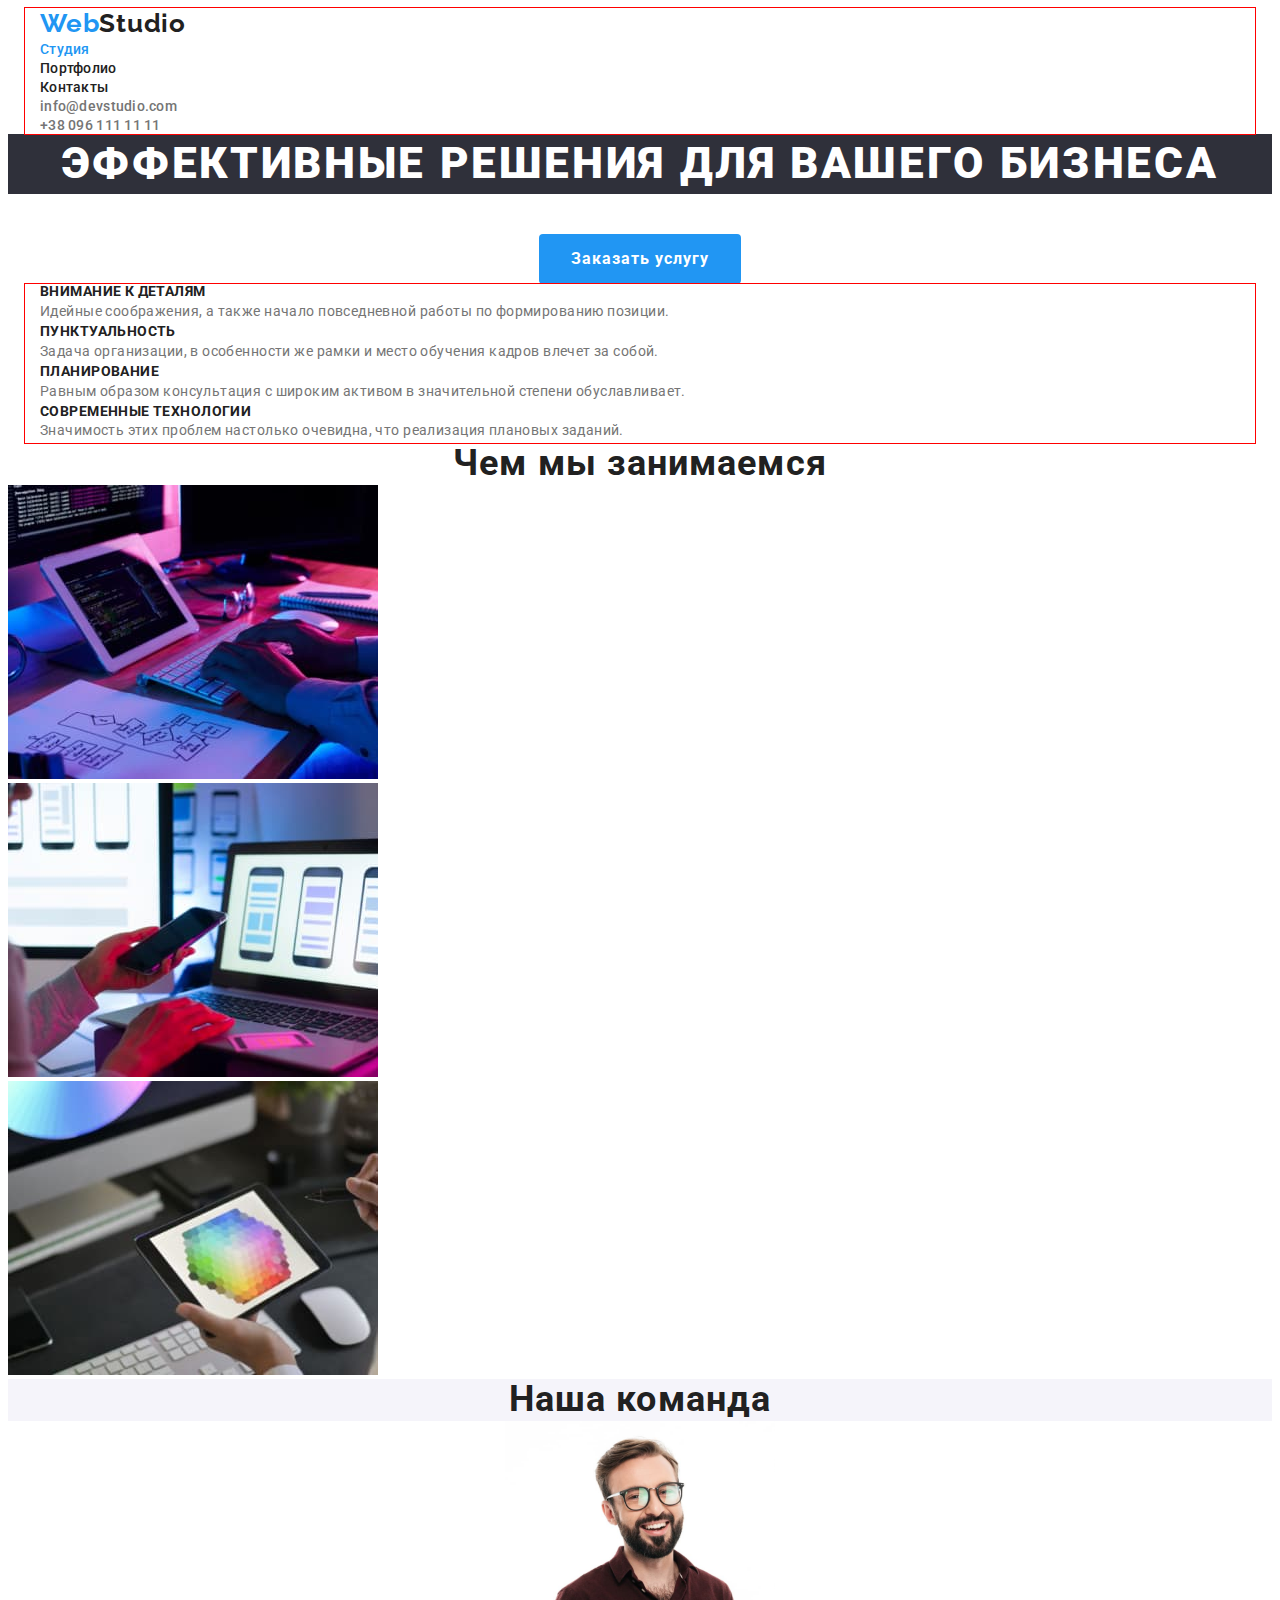
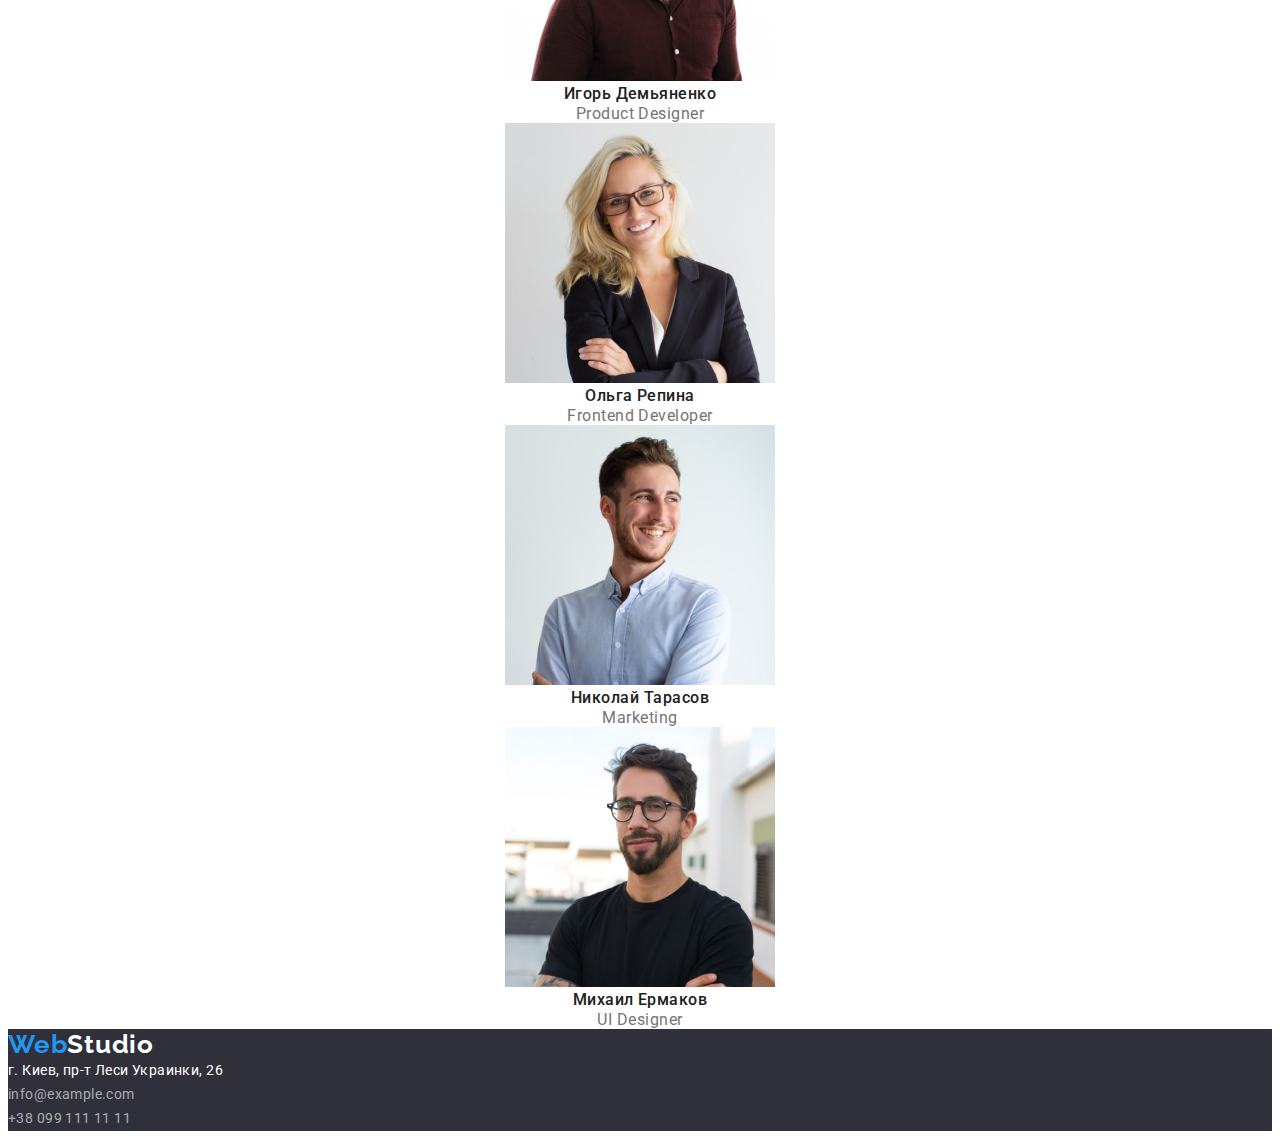
==== index.html @ 80aa101b "добавляет контейнер в секцию" ====
<!DOCTYPE html>
<html lang="ru">
<head>
    <meta charset="UTF-8">
    <meta http-equiv="X-UA-Compatible" content="IE=edge">
    <meta name="viewport" content="width=device-width, initial-scale=1.0">
    <title>Document</title>
    <link rel="preconnect" href="https://fonts.googleapis.com">
    <link rel="preconnect" href="https://fonts.gstatic.com" crossorigin>
    <link href="https://fonts.googleapis.com/css2?family=Raleway:wght@700&family=Roboto:wght@400;500;700;900&display=swap"
        rel="stylesheet">
    <link rel="stylesheet" href="https://cdnjs.cloudflare.com/ajax/libs/modern-normalize/1.1.0/modern-normalize.min.css"
        integrity="sha512-wpPYUAdjBVSE4KJnH1VR1HeZfpl1ub8YT/NKx4PuQ5NmX2tKuGu6U/JRp5y+Y8XG2tV+wKQpNHVUX03MfMFn9Q=="
        crossorigin="anonymous" referrerpolicy="no-referrer" />
    <link rel="stylesheet" href="./css/styles.css">
</head>
<body>
   <header class="header">
       <div class="container">

       <nav>
        <a href="/" class="logo"><span class="span-logo">Web</span>Studio</a>
        
        <ul class="site-nav list">
            <li><a href="./index.html" class="link current">Студия</a></li>
            <li><a href="./portfolio.html" class="link">Портфолио</a></li>
            <li><a href="" class="link">Контакты</a></li>
        </ul>
       </nav>

    
       <ul class="site-contact list">
           <li><a href="mailto:info@devstudio.com" class="link">info@devstudio.com</a></li>
           <li><a href="tel:+380961111111" class="link">+38 096 111 11 11</a></li>
       </ul>
       
       </div>
   </header>

   <main>

    <section class="hero">
        <h1 class="hero-title">Эффективные решения для вашего бизнеса</h1>
        <button type="button" class="hero-btn">Заказать услугу</button>
    </section>


   <section class="section">

    <div class="container">

       <h2 class="visually-hidden">Особенности</h2>
        <ul class="feature-list list">
           <li>
               <h3 class="title">Внимание к деталям</h3>
               <p class="text">Идейные соображения, а также начало повседневной работы по формированию позиции.</p>
           </li>
           <li>
               <h3 class="title">Пунктуальность</h3>
               <p class="text">Задача организации, в особенности же рамки и место обучения кадров влечет за собой.</p>
           </li>
           <li>
               <h3 class="title">Планирование</h3>
               <p class="text">Равным образом консультация с широким активом в значительной степени обуславливает.</p>
           </li>
           <li>
               <h3 class="title">Современные технологии</h3>
               <p class="text">Значимость этих проблем настолько очевидна, что реализация плановых заданий.</p>
           </li>
        </ul>

    </div>

   </section>


   <section class="section">
       <h2 class="section-title">Чем мы занимаемся</h2>
       <ul class="about list">
           <li>
               <img src="./images/box1.jpg" alt="разработка сайта" width="370" height="294">
           </li>
           <li>
               <img src="./images/box2.jpg" alt="разработка мобильного приложения" width="370" height="294">
           </li>
           <li>
               <img src="./images/box3.jpg" alt="цветовая палитра на планшете" width="370" height="294">
           </li>
       </ul>
   </section>
   <section class="section team">
       <h2 class="section-title">Наша команда</h2>
       <ul class="team-list list">
           <li class="team-item">
               <img src="./images/card-1.jpg" alt="Игорь Демьяненко" width="270" height="260">
               <h3 class="title">Игорь Демьяненко</h3>
               <p class="text">Product Designer</p>
           </li>

           <li class="team-item">
               <img src="./images/card-2.jpg" alt="Ольга Репина" width="270" height="260">
               <h3 class="title">Ольга Репина</h3>
               <p class="text">Frontend Developer</p>
           </li>

           <li class="team-item">
                <img src="./images/card-3.jpg" alt="Николай Тарасов" width="270" height="260">
                <h3 class="title">Николай Тарасов</h3>
                <p class="text">Marketing</p>
           </li>

           <li class="team-item"> 
               <img src="./images/card-4.jpg" alt="Михаил Ермаков" width="270" height="260">
               <h3 class="title">Михаил Ермаков</h3>
               <p class="text">UI Designer</p>
           </li>

       </ul>
   </section>

   </main>

   <footer class="footer">
    <a href="/" class="logo"><span class="span-logo">Web</span>Studio</a>
   
    <address>
        <ul class="footer-list list">
            <li><a href="https://www.google.com/maps/place/Lesi+Ukrainky+Blvd,+26,+Kyiv,+Ukraine,+02000/@50.4265807,30.5361971" class="link-address">г. Киев, пр-т Леси Украинки, 26</a></li>
            <li><a href="mailto:info@example.com" class="link">info@example.com</a></li>
            <li><a href="tel:+380991111111" class="link">+38 099 111 11 11</a></li>
        </ul>
       
    </address>

   </footer>

</body>
</html>
---- css/styles.css ----
:root {
    --main-text-color: #757575;
    --title-text-color: #212121;
    --accent-color: #2196F3;
    --secondary-background-color: #2F303A;
    --primary-white-color: #FFFFFF;
    --general-background-color: #F5F4FA;
    --secondary-btn-color: #212121;
    
}

p,h1,h2,h3,h4,h5,h6 {
    margin: 0;
}
ul {
    margin: 0;
    padding-left: 0;
}

body {
    color: var(--main-text-color);
    font-family: 'Roboto', sans-serif;
}

.list{
    list-style: none;
    padding: 0;
    margin: 0;
}
.link {
    text-decoration: none;
}



.visually-hidden {
    position: absolute;
    white-space: nowrap;
    width: 1px;
    height: 1px;
    overflow: hidden;
    border: 0;
    padding: 0;
    clip: rect(0 0 0 0);
    clip-path: inset(50%);
    margin: -1px;
}



/* ---------------------header--------------------- */

.container {
    width: 1200px;
    padding-left: 15px;
    padding-right: 15px;
    margin: 0 auto;
    outline: 1px solid red;

}



.header {
    background-color: var(--primary-white-color);
}

 .logo {
        color: var(--title-text-color);
        font-family: 'Raleway', sans-serif;
        font-weight: 700;
        font-size: 26px;
        line-height: 1.19;
        letter-spacing: 0.03em;
        text-decoration: none;
 }
 .span-logo {
    color: var(--accent-color); 
 }
 /* -------------------nav-------------------- */

 .site-nav .link {
     color: var(--title-text-color);
     font-family: 'Roboto', sans-serif;
     font-weight: 500;
     font-size: 14px;
     line-height: 1.14;
     letter-spacing: 0.02em;
 }
 .site-nav .link.current {
     color: var(--accent-color);
 }

 .site-contact .link {
    font-family: 'Roboto',sans-serif;
    font-style: normal;
    font-weight: 500;
    font-size: 14px;
    line-height: 16px;
    letter-spacing: 0.02em;
 }

.site-nav .link:hover,
.site-nav .link:focus
 {
    color: var(--accent-color);
}

.site-contact .link{
color: var(--main-text-color);
}

.site-contact .link:hover,
.site-contact .link:focus {
color: var(--accent-color);
}

          /*------------------hero--------------------    */
.hero {
    text-align: center;
}

.hero-title {
    margin-bottom: 40px;

    color: var(--primary-white-color);
    background-color: var(--secondary-background-color);
    font-weight: 900;
    font-size: 44px;
    line-height: 1.36;
    
    letter-spacing: 0.06em;
    text-transform: uppercase;
}
.hero-btn {
    display: inline-block;
    border-radius: 4px;
    padding: 10px 32px;
    min-width: 200px;

    color: var(--primary-white-color);
    background-color: var(--accent-color) ;

    cursor: pointer;
    font-family: inherit;
    font-weight: 700;
    font-size: 16px;
    line-height: 1.88;
    letter-spacing: 0.06em;
    border: none;
    text-align: center;
}
.hero-btn:hover,
.hero-btn:focus {
    background-color: #188CE8;
}

     /*--------------------   features----------------   */
 .feature-list .title {
    color: var(--title-text-color);
    font-size: 14px;
    line-height: 1.14;
    letter-spacing: 0.03em;
    text-transform: uppercase;
}
.feature-list .text {
    color: var(--main-text-color);
    font-size: 14px;
    line-height: 1.71;
    letter-spacing: 0.03em;
}

     /*-----------------     section -----------------    */
.section {
background-color: var(--primary-white-color);
}
.section-title {
    color: var(--title-text-color);
    font-size: 36px;
    line-height: 1.16;
    text-align: center;
    letter-spacing: 0.03em;
}
.team {
    background-color: var(--general-background-color);
}
.team-item {
    background-color: var(--primary-white-color);
    text-align: center;
}
.team-list .title {
    color: var(--title-text-color);
    font-weight: 500;
    font-size: 16px;
    line-height: 1.18;
    letter-spacing: 0.03em;
}
.team-list .text {
    color: var(--main-text-color);
    font-size: 16px;
    line-height: 1.19;
    letter-spacing: 0.03em;
}
/* ----------------------footer-------------------- */
.footer {
    background-color: var(--secondary-background-color);
}

.footer .logo {
    color: var(--primary-white-color);
}
.link-address {
    color: var(--primary-white-color);
    font-family: 'Roboto';
    font-style: normal;
    font-weight: 400;
    font-size: 14px;
    line-height: 1.71;
    letter-spacing: 0.03em;
    text-decoration: none;
}
.footer-list .link {
    color: rgba(255, 255, 255, 0.6);
    font-family: 'Roboto';
    font-style: normal;
    font-weight: 400;
    font-size: 14px;
    line-height: 1.71;
    letter-spacing: 0.03em;
    text-decoration: none;
}
.link-address:hover,
.link-address:focus {
    color: var(--accent-color);
}
.footer-list .link:hover,
.footer-list .link:focus {
    color: var(--accent-color);
}

/* ---------------------works------------------- */

.filter-btn {
color: var(--secondary-btn-color);
background-color: var(--general-background-color);
cursor: pointer;
font-family: inherit;
font-style: normal;
font-weight: 500;
font-size: 16px;
line-height: 1.62;
letter-spacing: 0.03em;
border: none;
}

.filter-btn:hover,
.filter-btn:focus {
    color: var(--primary-white-color);
    background-color: var(--accent-color);
}


.works-list .title {
    color: var(--title-text-color);
    font-size: 18px;
    line-height: 2;
    letter-spacing: 0.06em
}
.works-list .text {
    color: var(--main-text-color);
    font-size: 16px;
    line-height: 1.88;
    letter-spacing: 0.03em
}
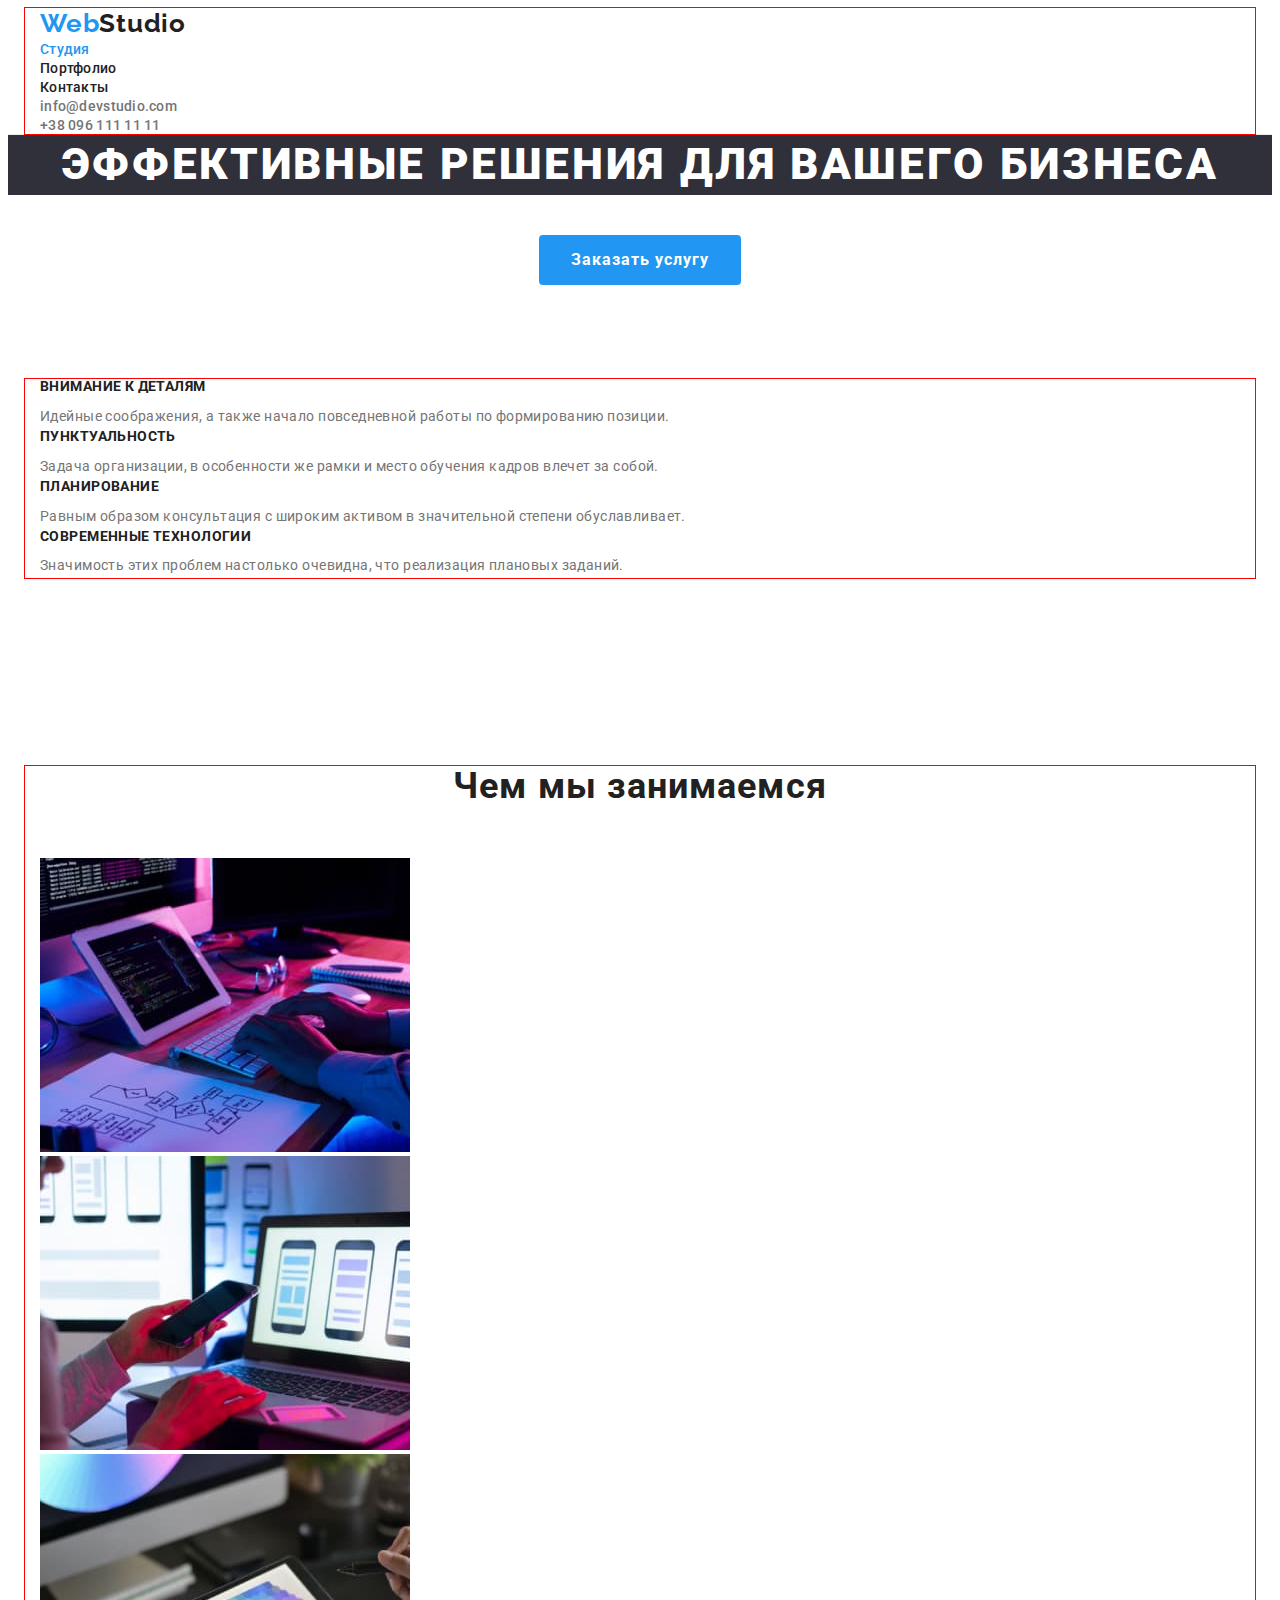
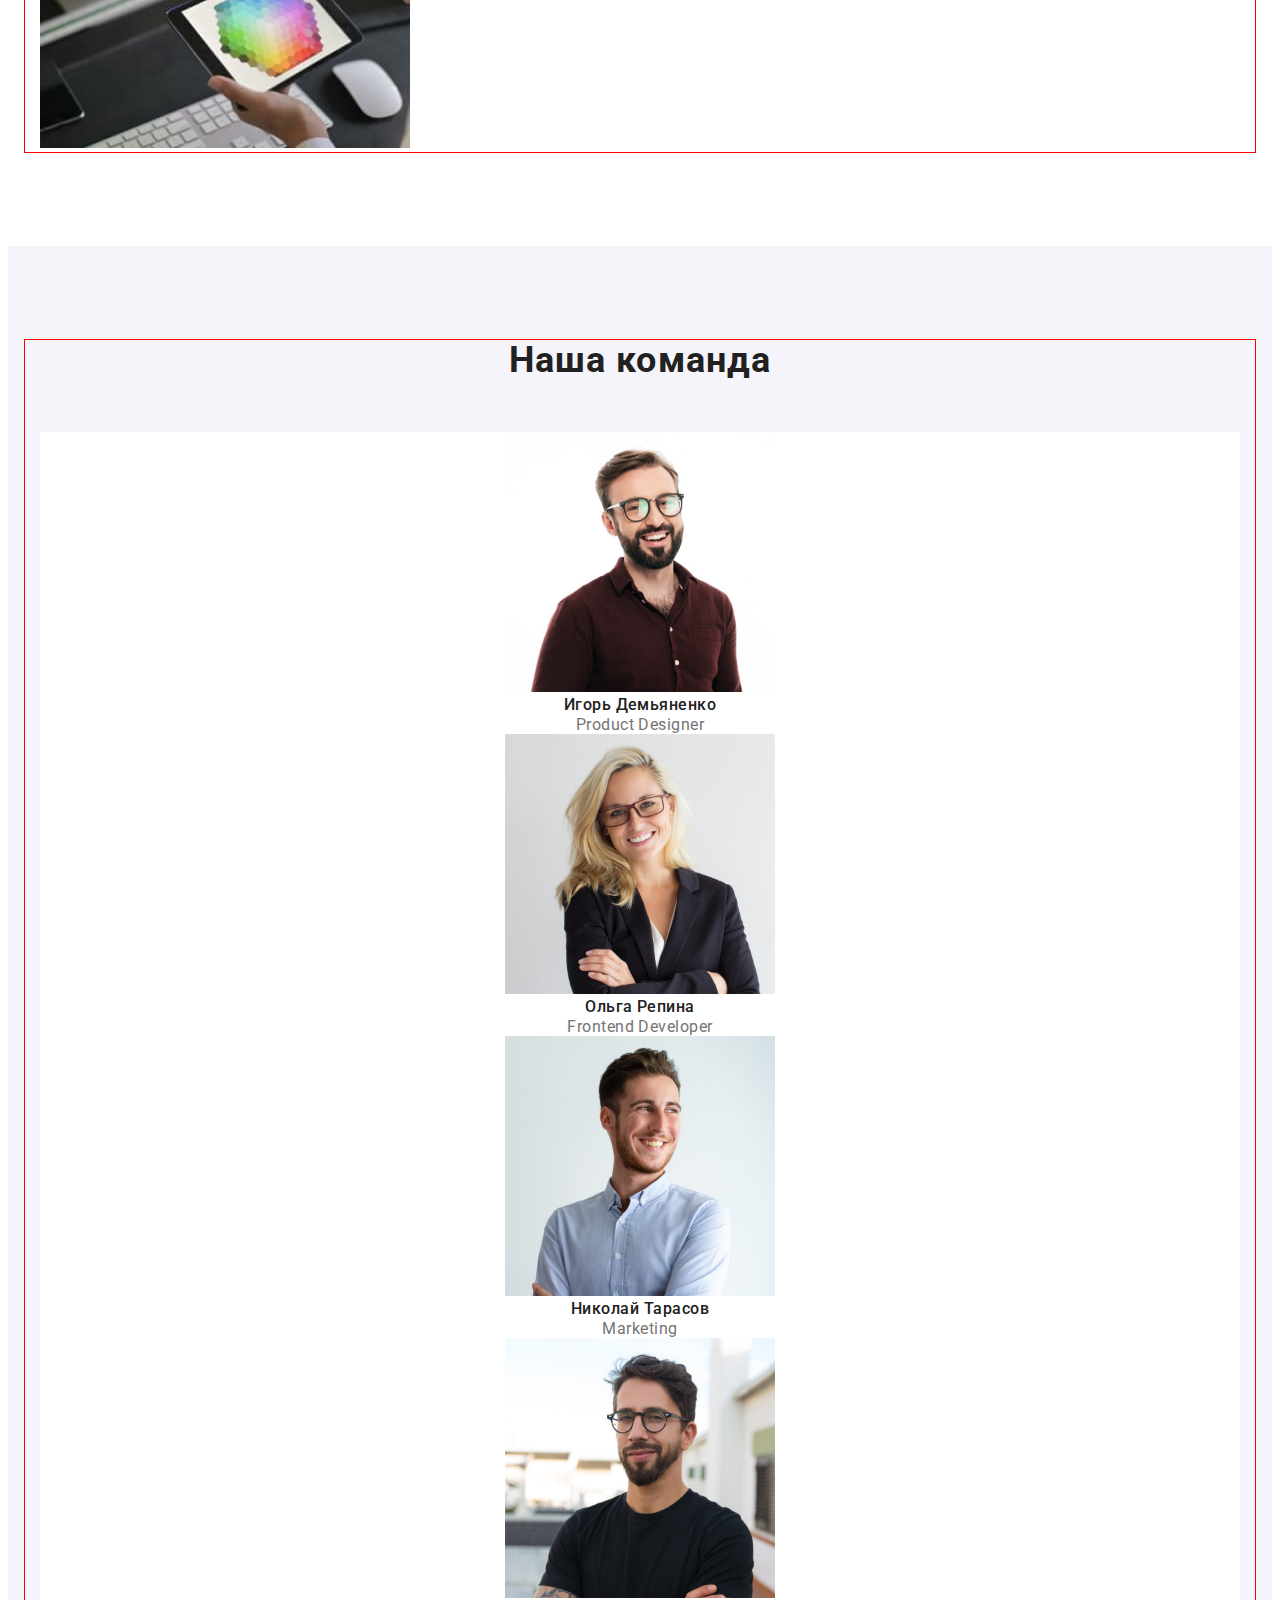
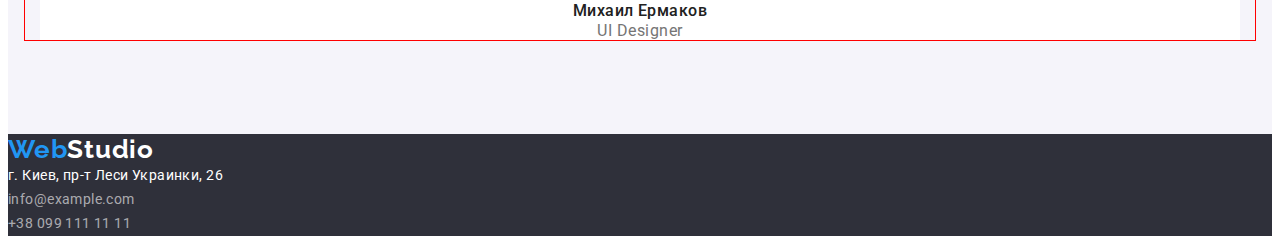
==== commit 02080578: "добавляет геометрию" ====
--- a/index.html
+++ b/index.html
@@ -40,8 +40,10 @@
    <main>
 
     <section class="hero">
+        
         <h1 class="hero-title">Эффективные решения для вашего бизнеса</h1>
         <button type="button" class="hero-btn">Заказать услугу</button>
+        
     </section>
 
 
@@ -75,6 +77,8 @@
 
 
    <section class="section">
+
+    <div class="container">
        <h2 class="section-title">Чем мы занимаемся</h2>
        <ul class="about list">
            <li>
@@ -87,10 +91,15 @@
                <img src="./images/box3.jpg" alt="цветовая палитра на планшете" width="370" height="294">
            </li>
        </ul>
+    </div>
+
    </section>
    <section class="section team">
+
+    <div class="container">
+
        <h2 class="section-title">Наша команда</h2>
-       <ul class="team-list list">
+        <ul class="team-list list">
            <li class="team-item">
                <img src="./images/card-1.jpg" alt="Игорь Демьяненко" width="270" height="260">
                <h3 class="title">Игорь Демьяненко</h3>
@@ -115,7 +124,9 @@
                <p class="text">UI Designer</p>
            </li>
 
-       </ul>
+         </ul>
+     </div>
+
    </section>
 
    </main>
--- a/css/styles.css
+++ b/css/styles.css
@@ -64,6 +64,9 @@
 
 .header {
     background-color: var(--primary-white-color);
+    border-bottom-width: 1px;
+    border-bottom-style: solid;
+    border-bottom-color: #ECECEC;
 }
 
  .logo {
@@ -119,13 +122,17 @@
           /*------------------hero--------------------    */
 .hero {
     text-align: center;
-}
+    
+
+}
+
 
 .hero-title {
     margin-bottom: 40px;
 
     color: var(--primary-white-color);
     background-color: var(--secondary-background-color);
+    
     font-weight: 900;
     font-size: 44px;
     line-height: 1.36;
@@ -157,7 +164,11 @@
 }
 
      /*--------------------   features----------------   */
+
+
  .feature-list .title {
+    margin-bottom: 10px;
+
     color: var(--title-text-color);
     font-size: 14px;
     line-height: 1.14;
@@ -174,8 +185,12 @@
      /*-----------------     section -----------------    */
 .section {
 background-color: var(--primary-white-color);
+padding-top: 94px;
+padding-bottom: 94px;
 }
 .section-title {
+    margin-bottom: 50px;
+
     color: var(--title-text-color);
     font-size: 36px;
     line-height: 1.16;
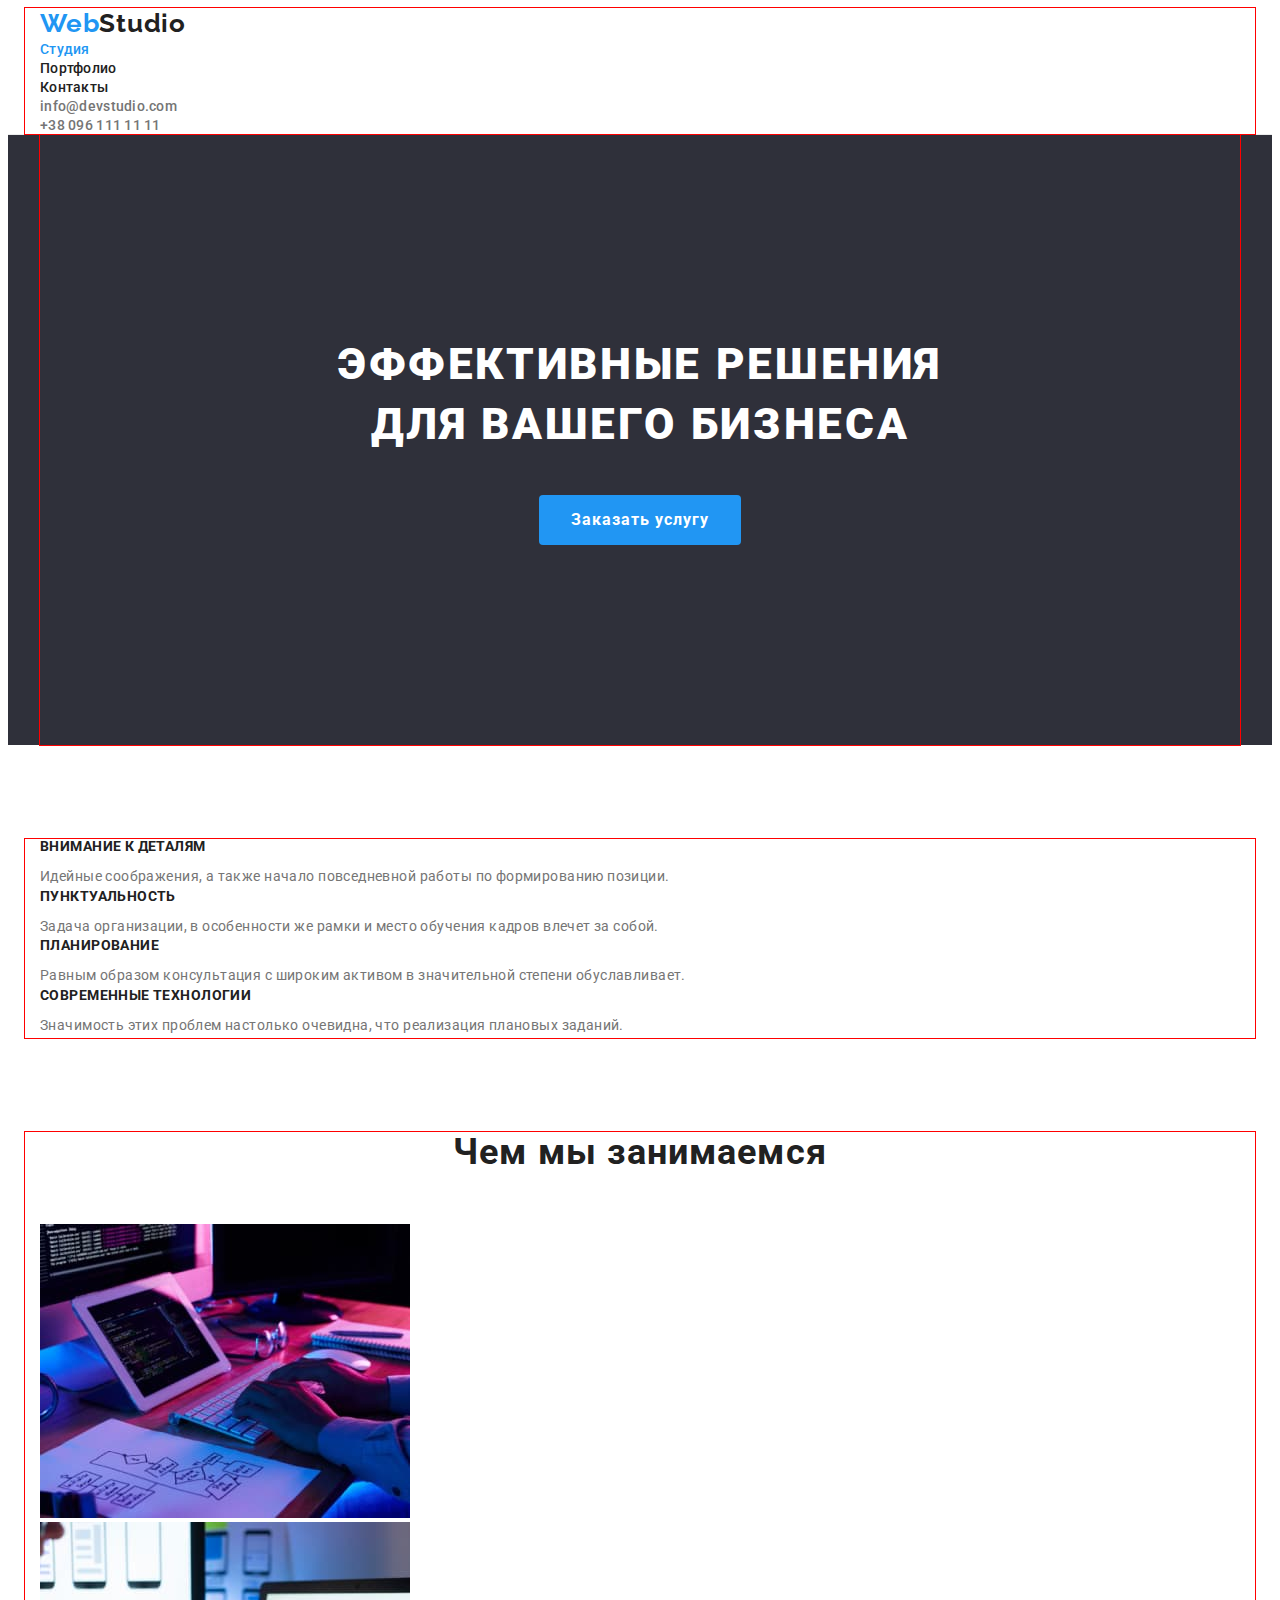
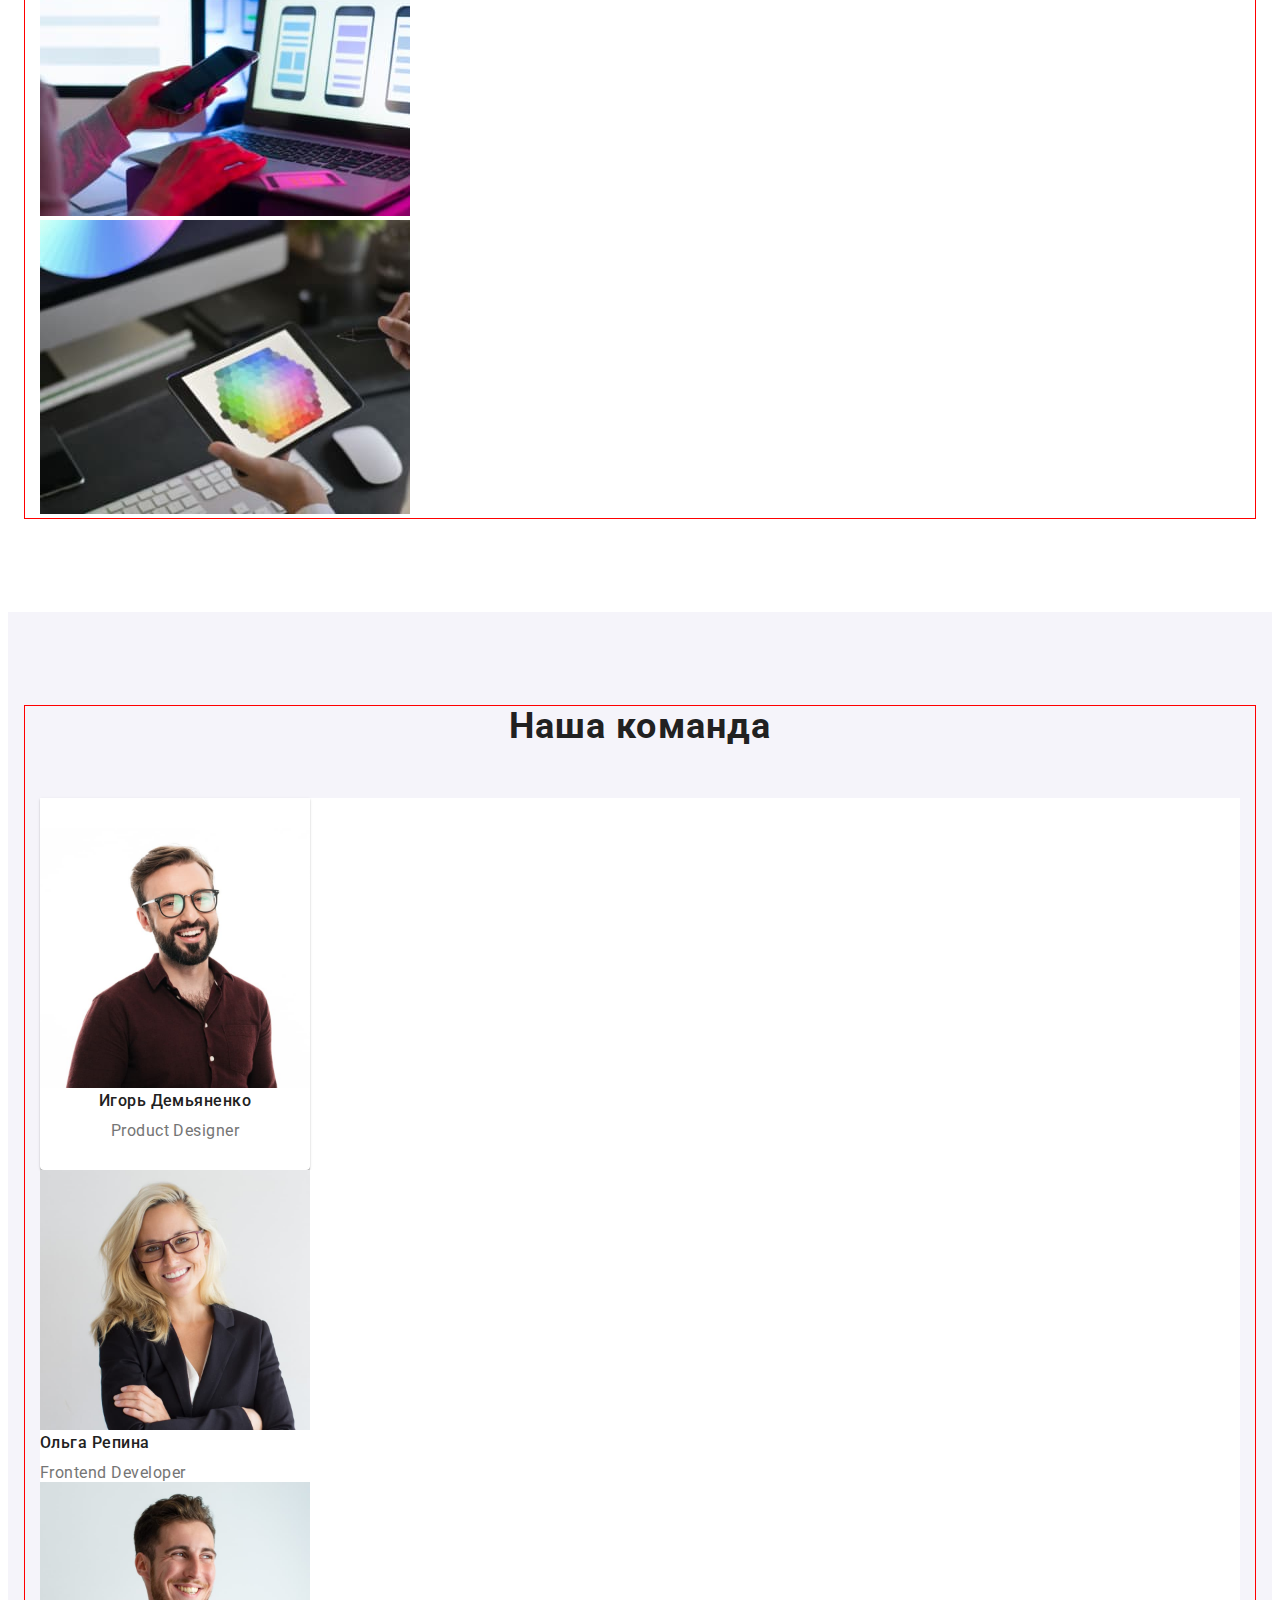
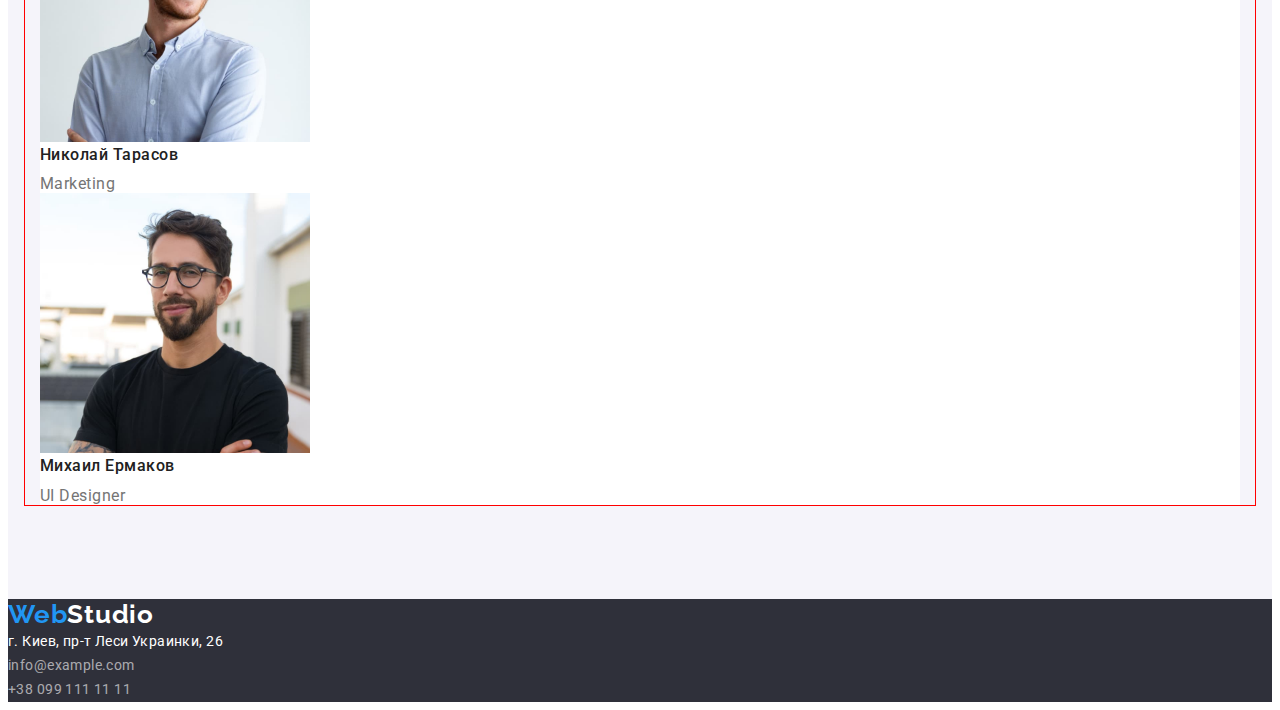
==== commit 626e9e1a: "добавляет геометрию" ====
--- a/index.html
+++ b/index.html
@@ -40,14 +40,17 @@
    <main>
 
     <section class="hero">
+        <div class="container hero-container">
         
         <h1 class="hero-title">Эффективные решения для вашего бизнеса</h1>
         <button type="button" class="hero-btn">Заказать услугу</button>
+
+        </div>
         
     </section>
 
 
-   <section class="section">
+   <section class="section  no-padding">
 
     <div class="container">
 
@@ -101,9 +104,12 @@
        <h2 class="section-title">Наша команда</h2>
         <ul class="team-list list">
            <li class="team-item">
+            <div class="team-card">
                <img src="./images/card-1.jpg" alt="Игорь Демьяненко" width="270" height="260">
+            
                <h3 class="title">Игорь Демьяненко</h3>
                <p class="text">Product Designer</p>
+            </div>
            </li>
 
            <li class="team-item">
--- a/css/styles.css
+++ b/css/styles.css
@@ -120,18 +120,25 @@
 }
 
           /*------------------hero--------------------    */
+
+
 .hero {
     text-align: center;
-    
-
+    background-color: var(--secondary-background-color);
+}
+
+.hero-container {
+    padding: 200px 0;
 }
 
 
 .hero-title {
     margin-bottom: 40px;
-
-    color: var(--primary-white-color);
-    background-color: var(--secondary-background-color);
+    margin-left: auto;
+    margin-right: auto;
+    max-width: 630px;
+
+    color: var(--primary-white-color);
     
     font-weight: 900;
     font-size: 44px;
@@ -140,6 +147,9 @@
     letter-spacing: 0.06em;
     text-transform: uppercase;
 }
+
+
+
 .hero-btn {
     display: inline-block;
     border-radius: 4px;
@@ -165,6 +175,14 @@
 
      /*--------------------   features----------------   */
 
+.section {
+    background-color: var(--primary-white-color);
+    padding-top: 94px;
+    padding-bottom: 94px;
+} 
+.no-padding {
+    padding-bottom: 0;
+}
 
  .feature-list .title {
     margin-bottom: 10px;
@@ -183,11 +201,7 @@
 }
 
      /*-----------------     section -----------------    */
-.section {
-background-color: var(--primary-white-color);
-padding-top: 94px;
-padding-bottom: 94px;
-}
+
 .section-title {
     margin-bottom: 50px;
 
@@ -202,8 +216,24 @@
 }
 .team-item {
     background-color: var(--primary-white-color);
+    
+}
+
+.team-card {
     text-align: center;
-}
+    padding: 30px 0;
+    width: 270px;
+    box-shadow: 0px 1px 3px rgba(0, 0, 0, 0.12), 0px 1px 1px rgba(0, 0, 0, 0.14), 0px 2px 1px rgba(0, 0, 0, 0.2);
+    
+    border-radius: 0px 0px 4px 4px;
+}
+
+.team-item .title {
+margin-bottom: 10px;
+
+}
+
+
 .team-list .title {
     color: var(--title-text-color);
     font-weight: 500;
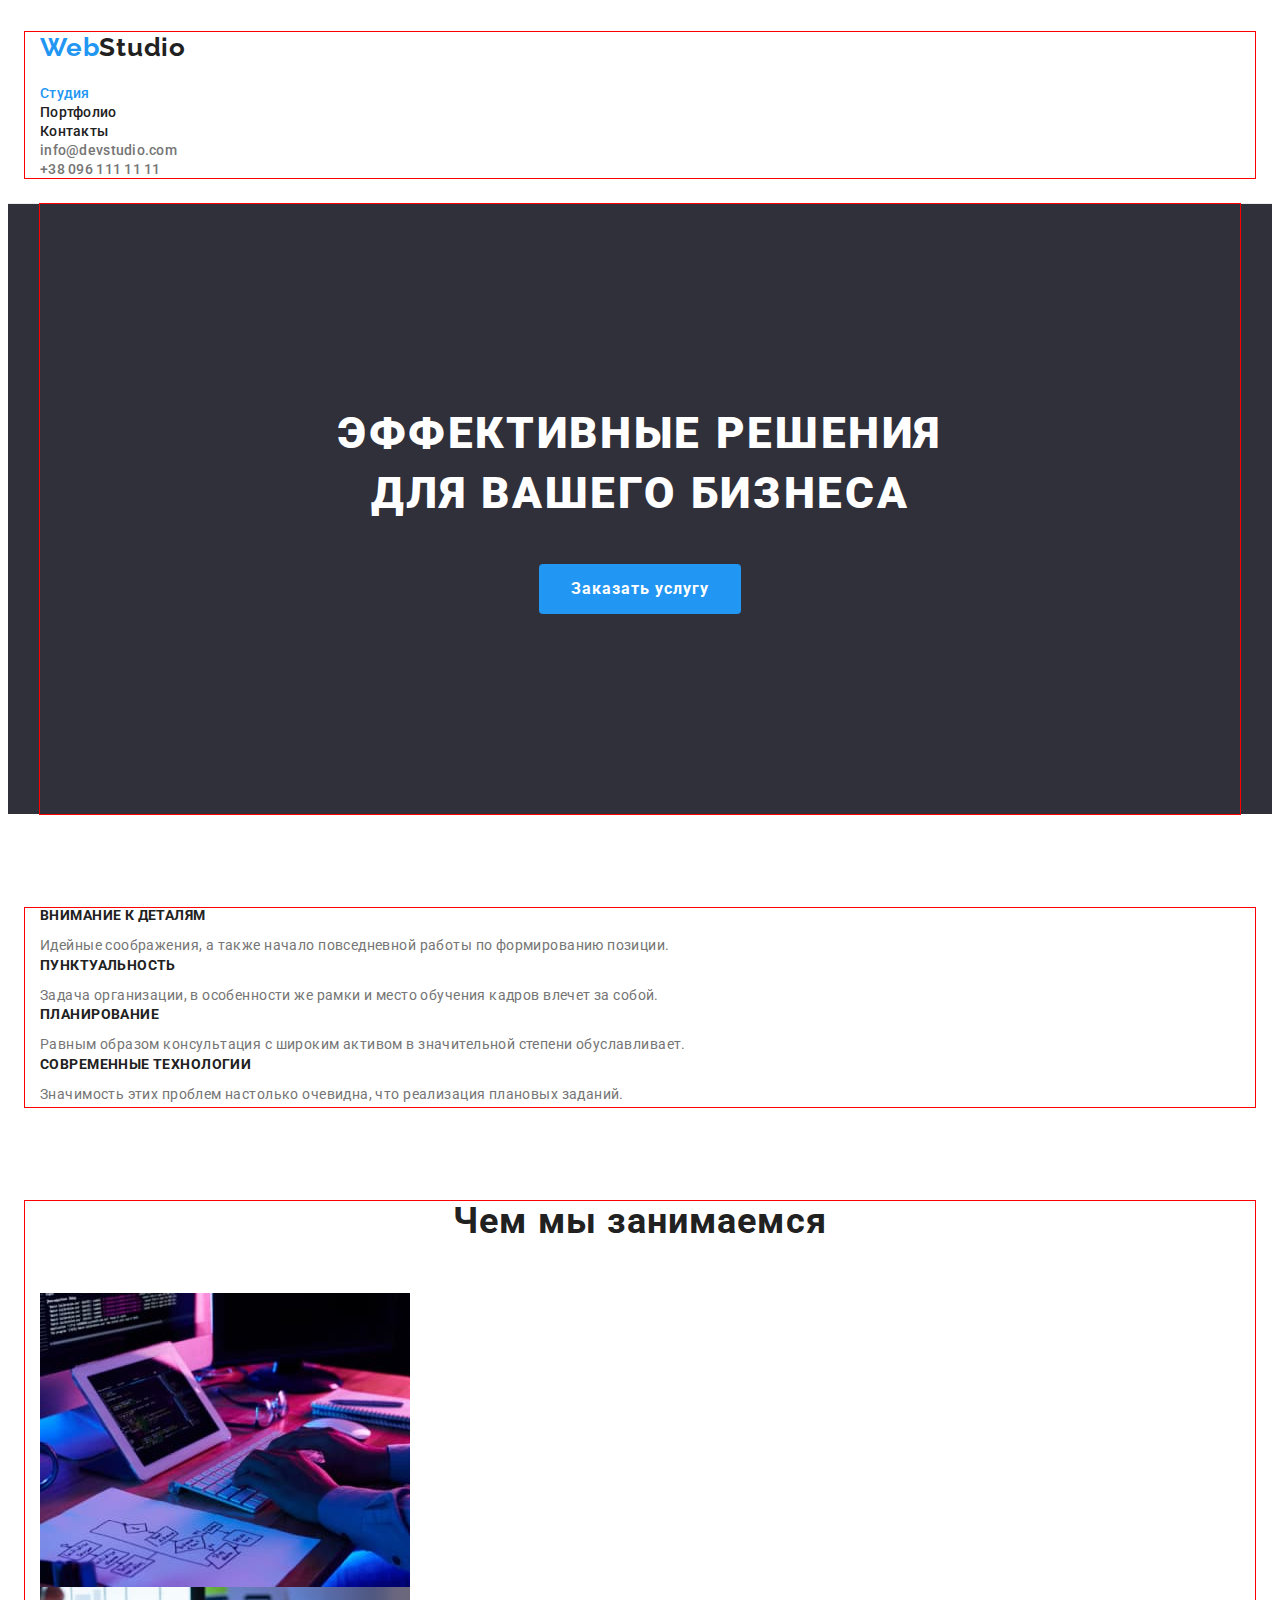
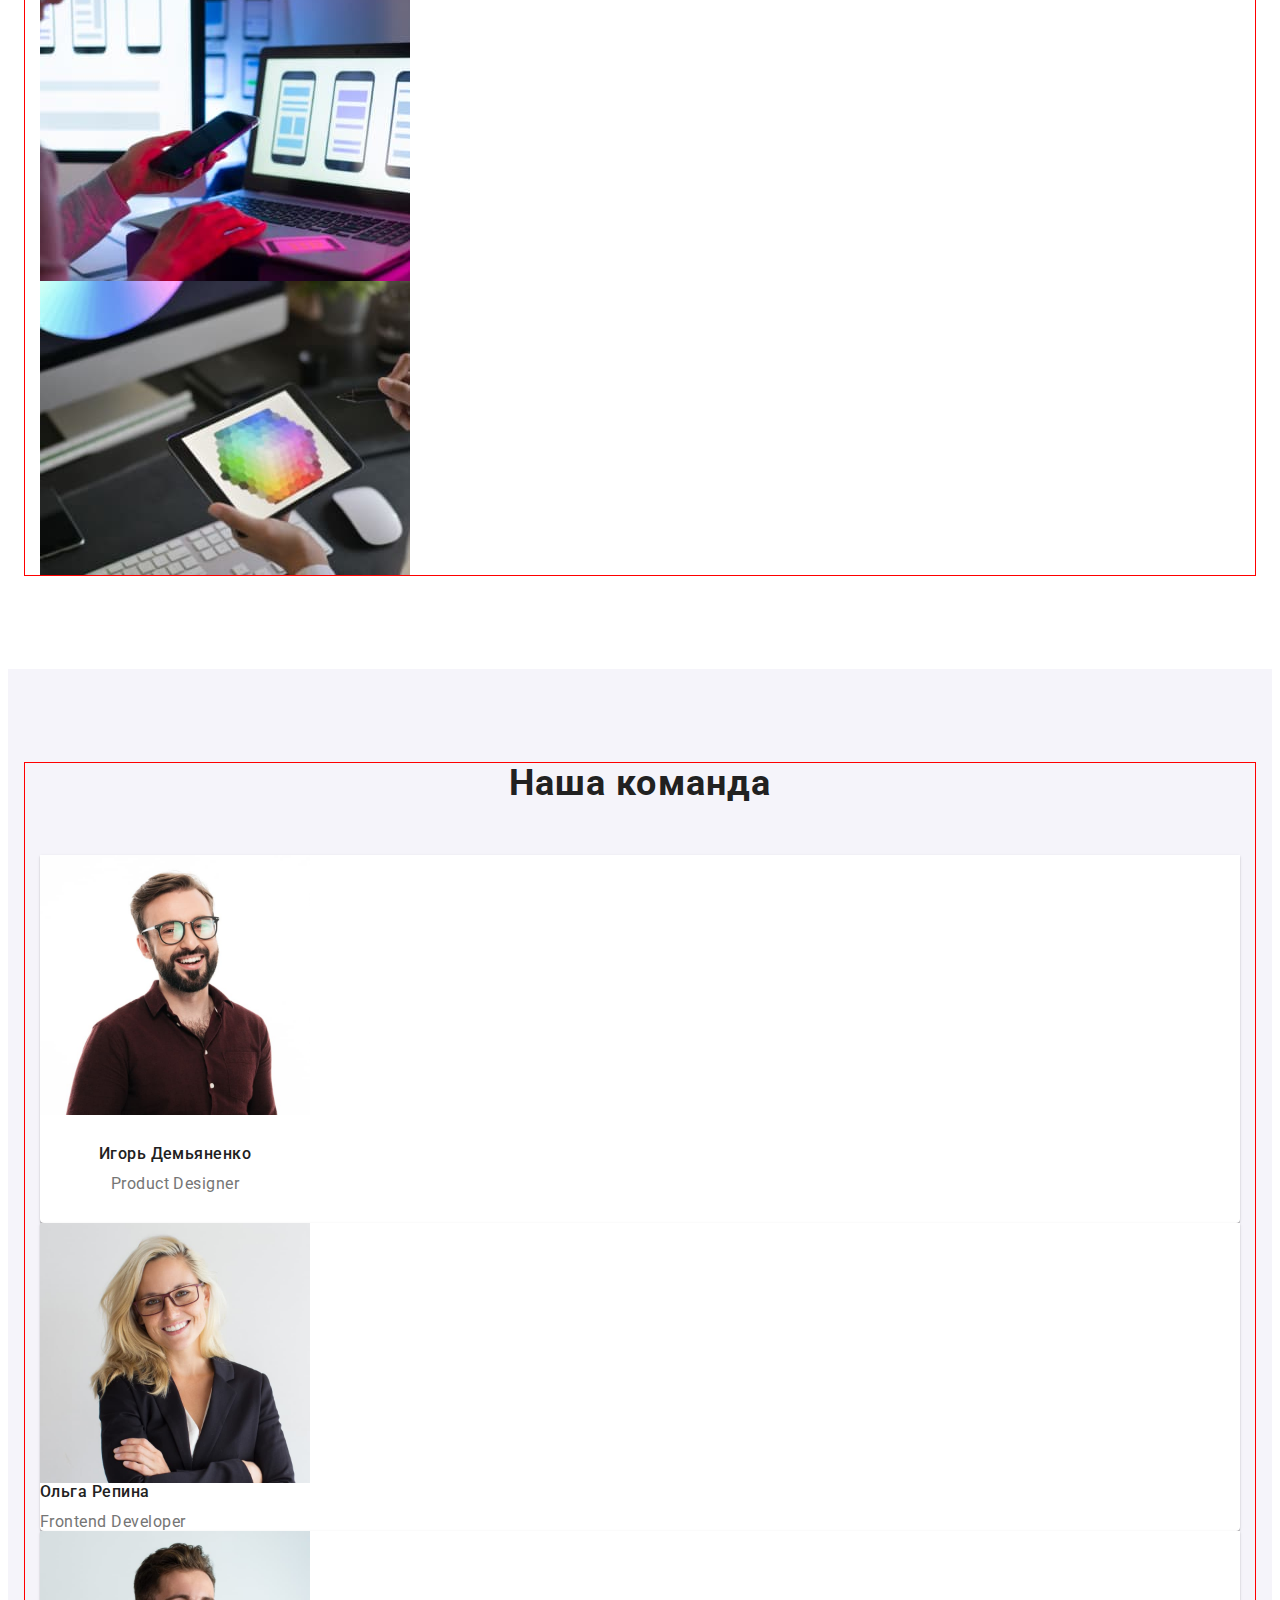
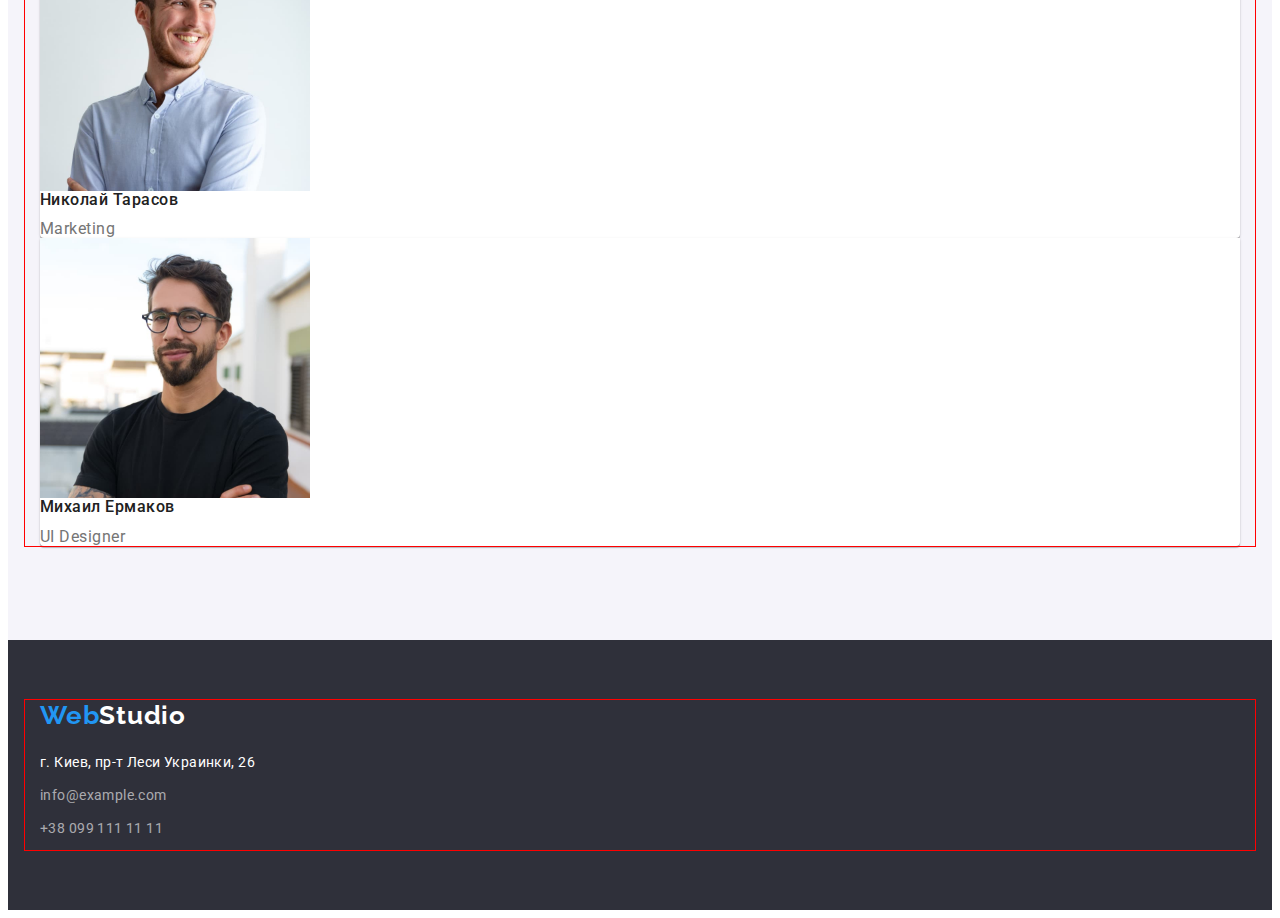
==== commit 236cc4aa: "добавляет геометрию в портфолио" ====
--- a/index.html
+++ b/index.html
@@ -104,12 +104,14 @@
        <h2 class="section-title">Наша команда</h2>
         <ul class="team-list list">
            <li class="team-item">
-            <div class="team-card">
+            
                <img src="./images/card-1.jpg" alt="Игорь Демьяненко" width="270" height="260">
             
+            <div class="team-card">
                <h3 class="title">Игорь Демьяненко</h3>
                <p class="text">Product Designer</p>
             </div>
+
            </li>
 
            <li class="team-item">
@@ -138,6 +140,7 @@
    </main>
 
    <footer class="footer">
+       <div class="container">
     <a href="/" class="logo"><span class="span-logo">Web</span>Studio</a>
    
     <address>
@@ -148,6 +151,8 @@
         </ul>
        
     </address>
+    
+    </div>
 
    </footer>
 
--- a/css/styles.css
+++ b/css/styles.css
@@ -47,6 +47,12 @@
     margin: -1px;
 }
 
+img {
+    display: block;
+    max-width: 100%;
+    height: auto;
+    border-radius: 0px;
+}
 
 
 /* ---------------------header--------------------- */
@@ -67,6 +73,8 @@
     border-bottom-width: 1px;
     border-bottom-style: solid;
     border-bottom-color: #ECECEC;
+    padding-top: 24px;
+    padding-bottom: 25px;
 }
 
  .logo {
@@ -216,16 +224,17 @@
 }
 .team-item {
     background-color: var(--primary-white-color);
+    box-shadow: 0px 1px 3px rgba(0, 0, 0, 0.12), 0px 1px 1px rgba(0, 0, 0, 0.14), 0px 2px 1px rgba(0, 0, 0, 0.2);
+    
+    border-radius: 0px 0px 4px 4px;
     
 }
 
 .team-card {
+    
     text-align: center;
     padding: 30px 0;
     width: 270px;
-    box-shadow: 0px 1px 3px rgba(0, 0, 0, 0.12), 0px 1px 1px rgba(0, 0, 0, 0.14), 0px 2px 1px rgba(0, 0, 0, 0.2);
-    
-    border-radius: 0px 0px 4px 4px;
 }
 
 .team-item .title {
@@ -250,12 +259,20 @@
 /* ----------------------footer-------------------- */
 .footer {
     background-color: var(--secondary-background-color);
-}
-
+    padding-top: 60px;
+    padding-bottom: 60px;
+}
+.logo {
+display: inline-block;
+margin-bottom: 20px;
+
+}
 .footer .logo {
     color: var(--primary-white-color);
 }
 .link-address {
+    display: inline-block;
+    margin-bottom: 9px;
     color: var(--primary-white-color);
     font-family: 'Roboto';
     font-style: normal;
@@ -266,6 +283,8 @@
     text-decoration: none;
 }
 .footer-list .link {
+    display: inline-block;
+    margin-bottom: 9px;
     color: rgba(255, 255, 255, 0.6);
     font-family: 'Roboto';
     font-style: normal;
@@ -283,10 +302,18 @@
 .footer-list .link:focus {
     color: var(--accent-color);
 }
-
+/* --------------------portfolio----------------- */
 /* ---------------------works------------------- */
+.filter {
+margin-bottom: 50px;
+}
+
 
 .filter-btn {
+display: inline-block;
+border-radius: 4px;
+padding: 6px 22px;
+
 color: var(--secondary-btn-color);
 background-color: var(--general-background-color);
 cursor: pointer;
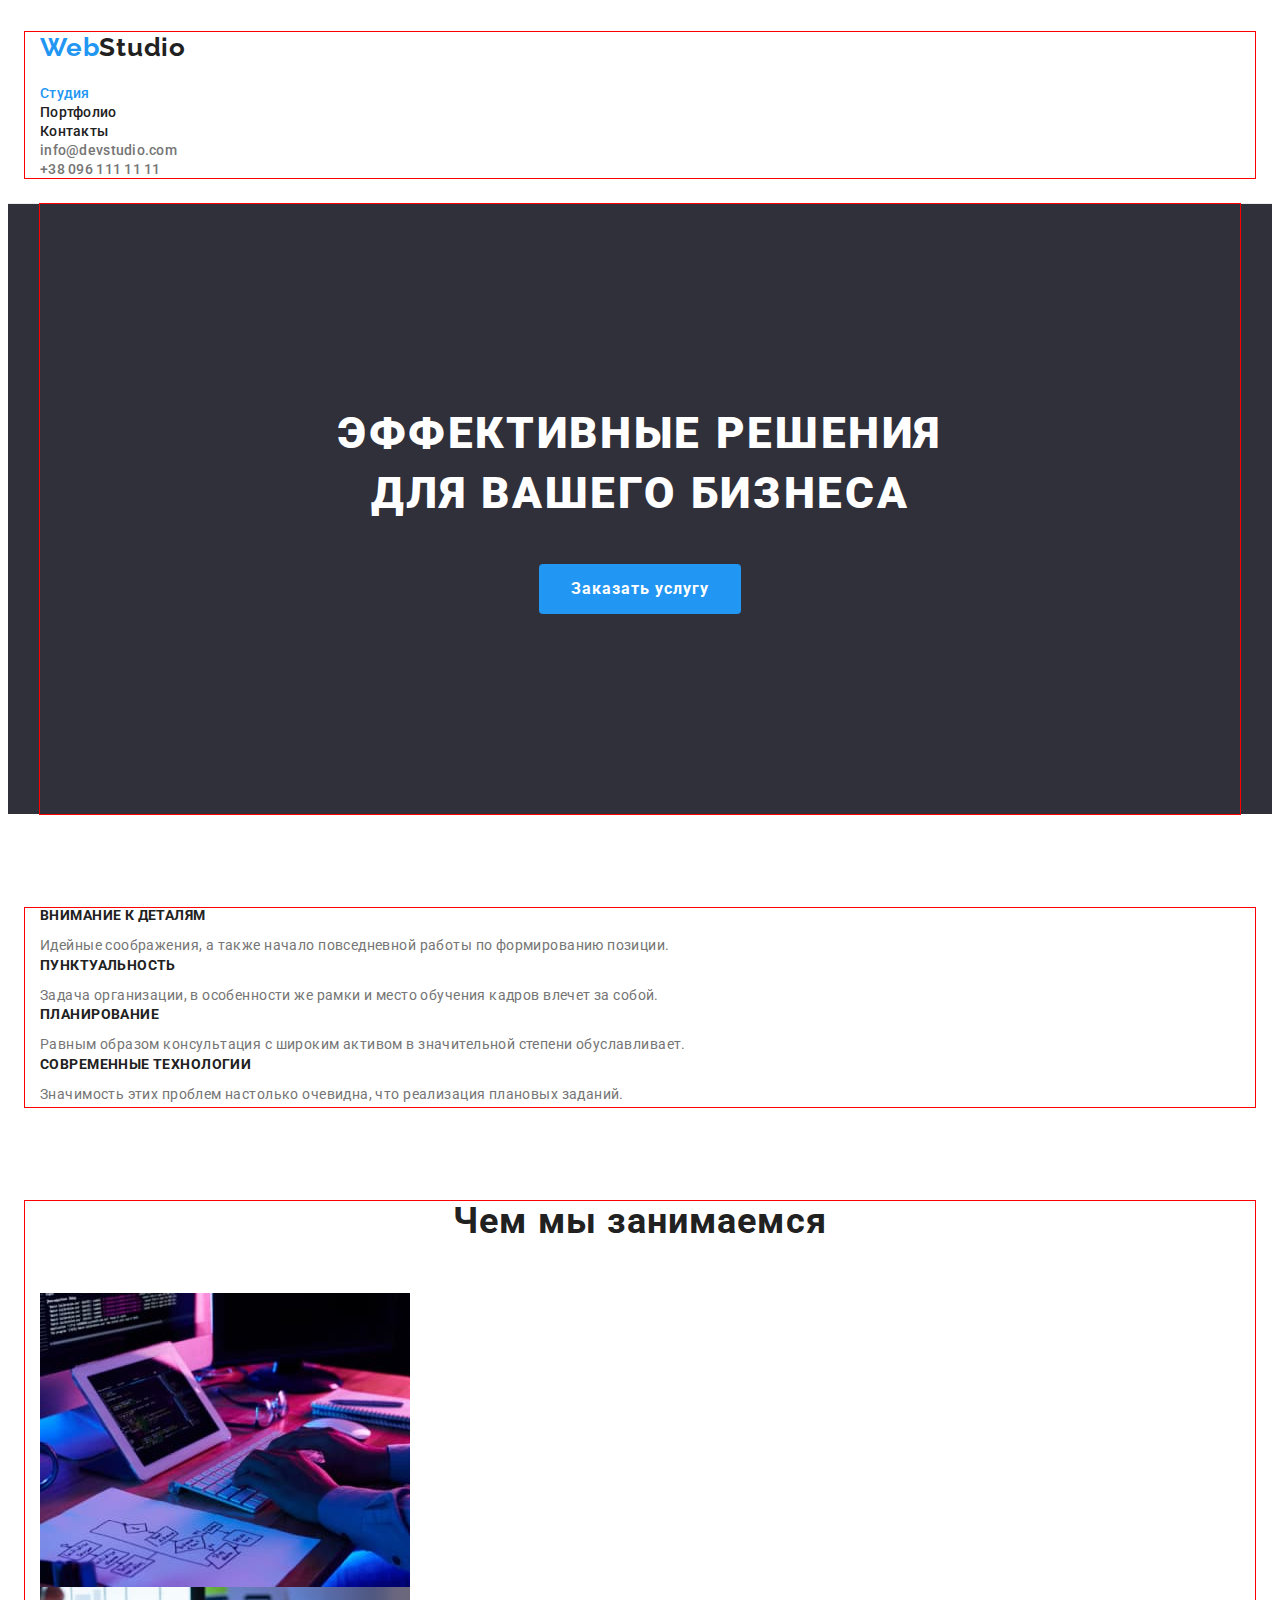
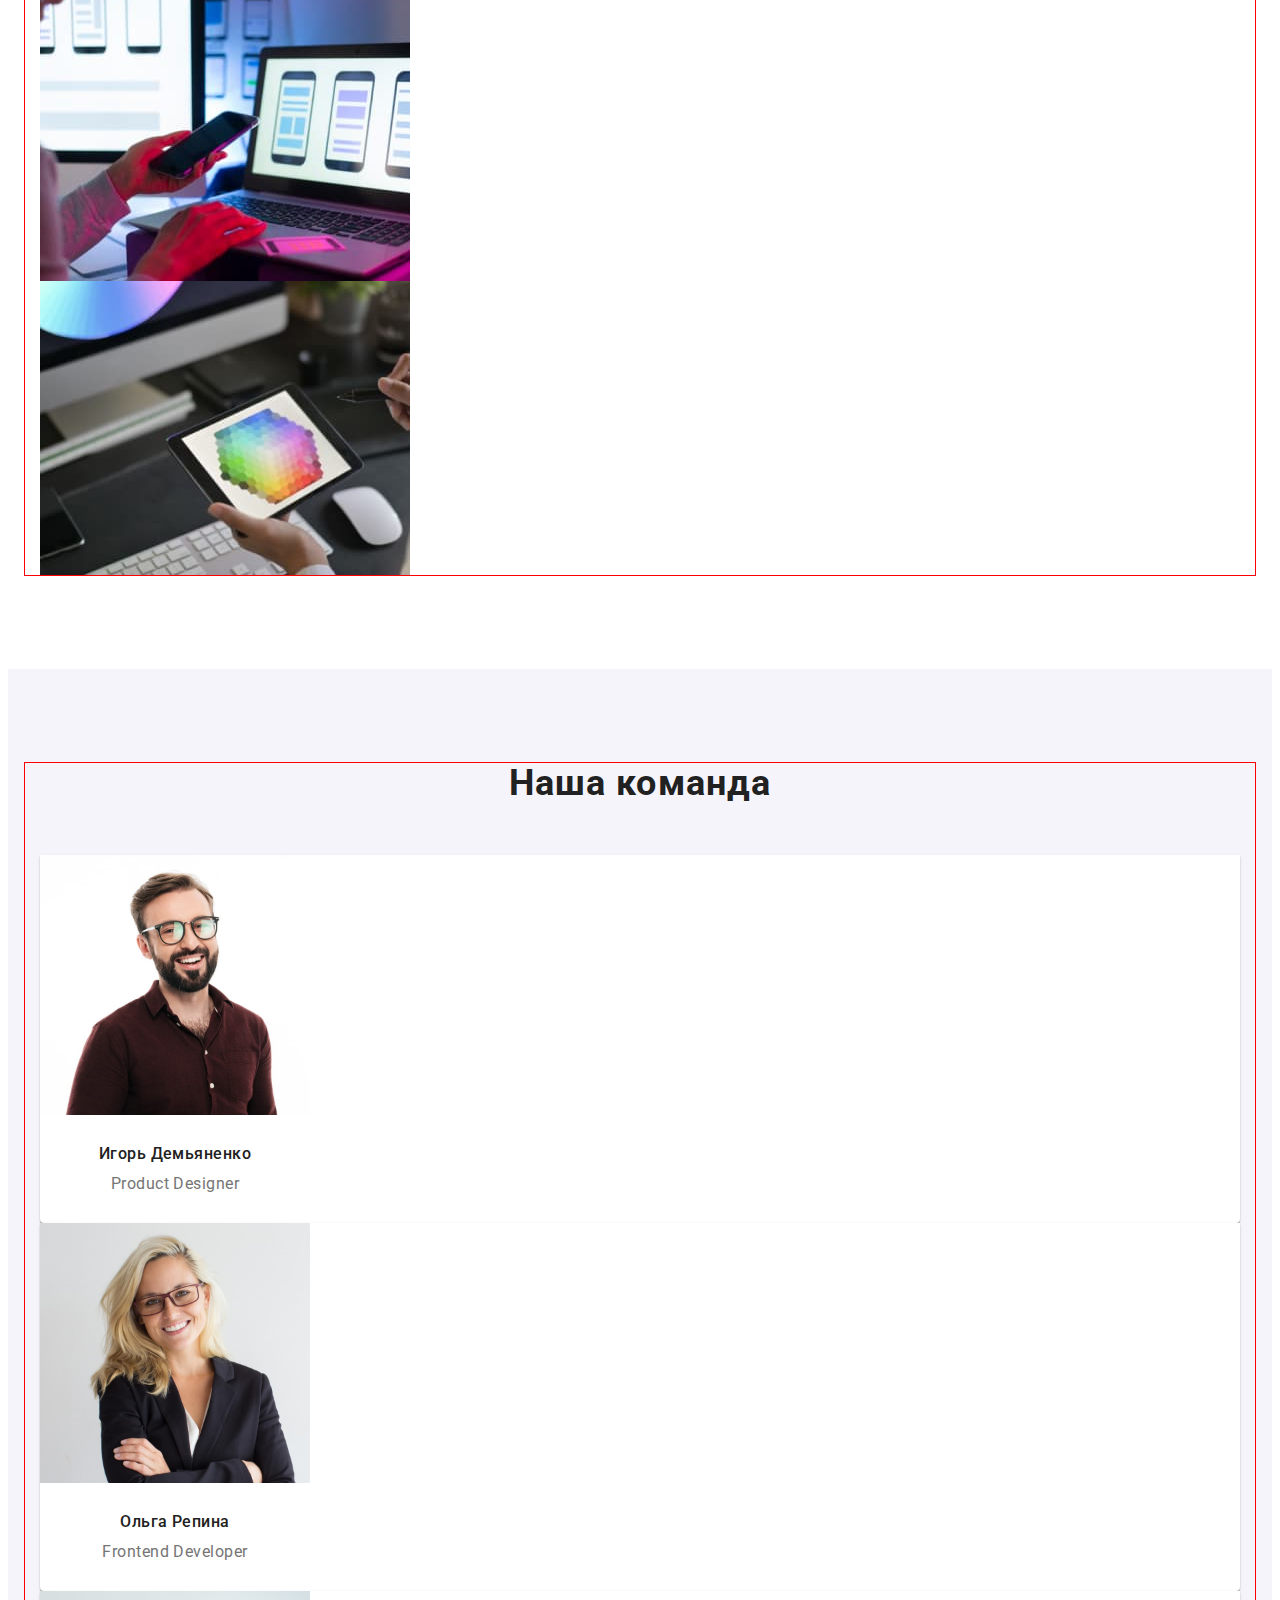
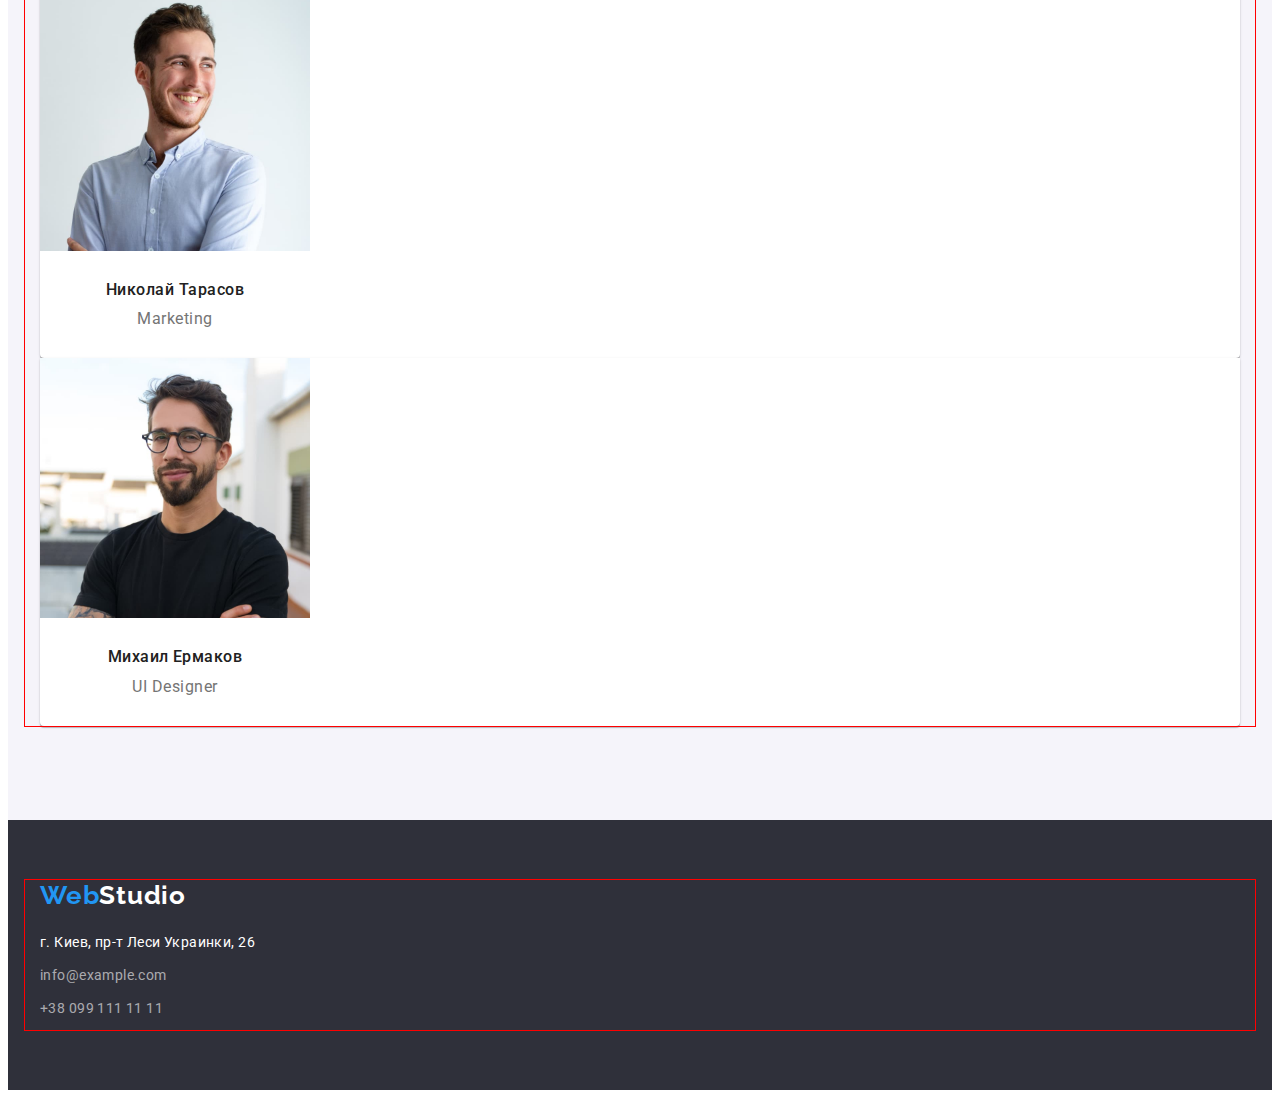
==== commit bd2bd921: "заканчивает геометрию портфолио" ====
--- a/index.html
+++ b/index.html
@@ -115,21 +115,32 @@
            </li>
 
            <li class="team-item">
+
                <img src="./images/card-2.jpg" alt="Ольга Репина" width="270" height="260">
+
+            <div class="team-card">
                <h3 class="title">Ольга Репина</h3>
                <p class="text">Frontend Developer</p>
+            </div>
            </li>
 
            <li class="team-item">
                 <img src="./images/card-3.jpg" alt="Николай Тарасов" width="270" height="260">
+
+            <div class="team-card">
                 <h3 class="title">Николай Тарасов</h3>
                 <p class="text">Marketing</p>
+            </div>
            </li>
 
            <li class="team-item"> 
                <img src="./images/card-4.jpg" alt="Михаил Ермаков" width="270" height="260">
+
+            <div class="team-card">
                <h3 class="title">Михаил Ермаков</h3>
                <p class="text">UI Designer</p>
+            </div>
+            
            </li>
 
          </ul>
--- a/css/styles.css
+++ b/css/styles.css
@@ -225,13 +225,11 @@
 .team-item {
     background-color: var(--primary-white-color);
     box-shadow: 0px 1px 3px rgba(0, 0, 0, 0.12), 0px 1px 1px rgba(0, 0, 0, 0.14), 0px 2px 1px rgba(0, 0, 0, 0.2);
-    
     border-radius: 0px 0px 4px 4px;
     
 }
 
 .team-card {
-    
     text-align: center;
     padding: 30px 0;
     width: 270px;
@@ -317,6 +315,7 @@
 color: var(--secondary-btn-color);
 background-color: var(--general-background-color);
 cursor: pointer;
+
 font-family: inherit;
 font-style: normal;
 font-weight: 500;
@@ -331,6 +330,16 @@
     color: var(--primary-white-color);
     background-color: var(--accent-color);
 }
+.works-card {
+padding: 20px 0;
+width: 370px;
+border: 1px solid #EEEEEE;
+}
+
+.works-item .title {
+margin-bottom: 4px;
+}
+
 
 
 .works-list .title {
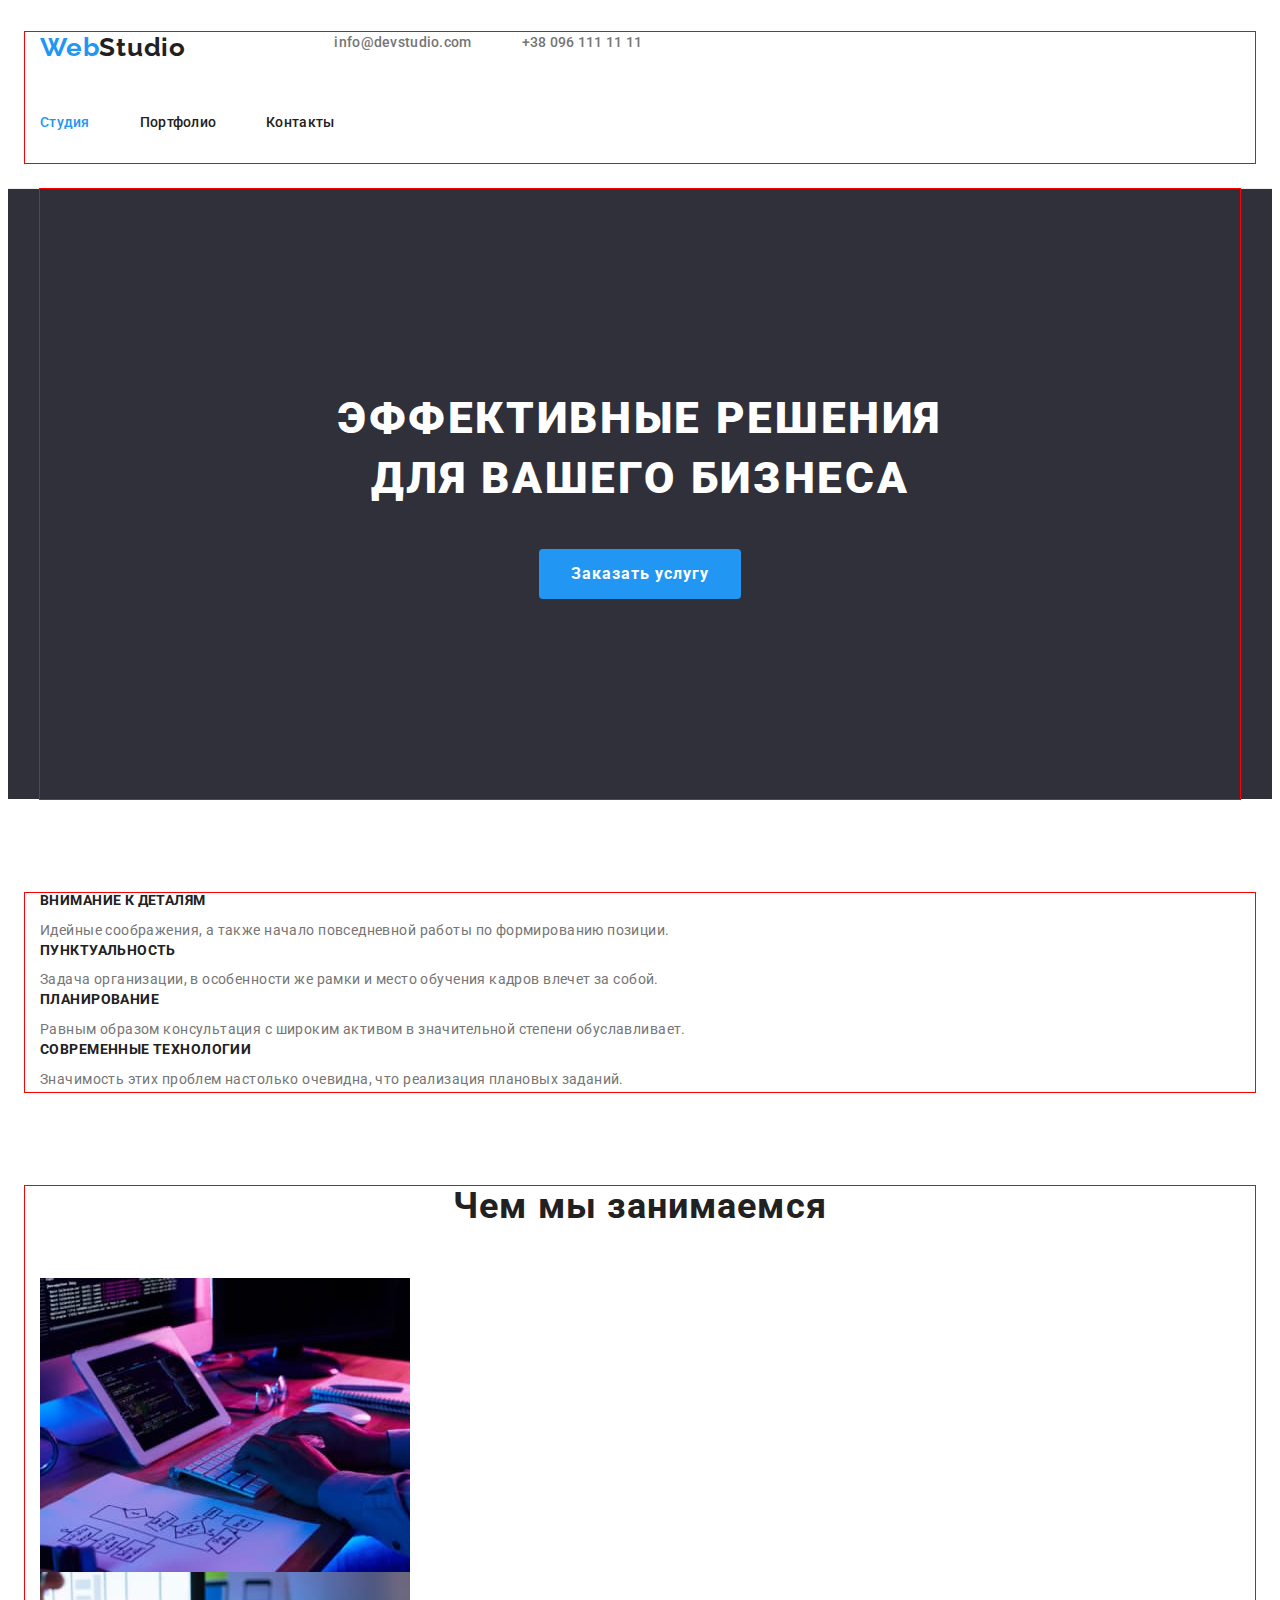
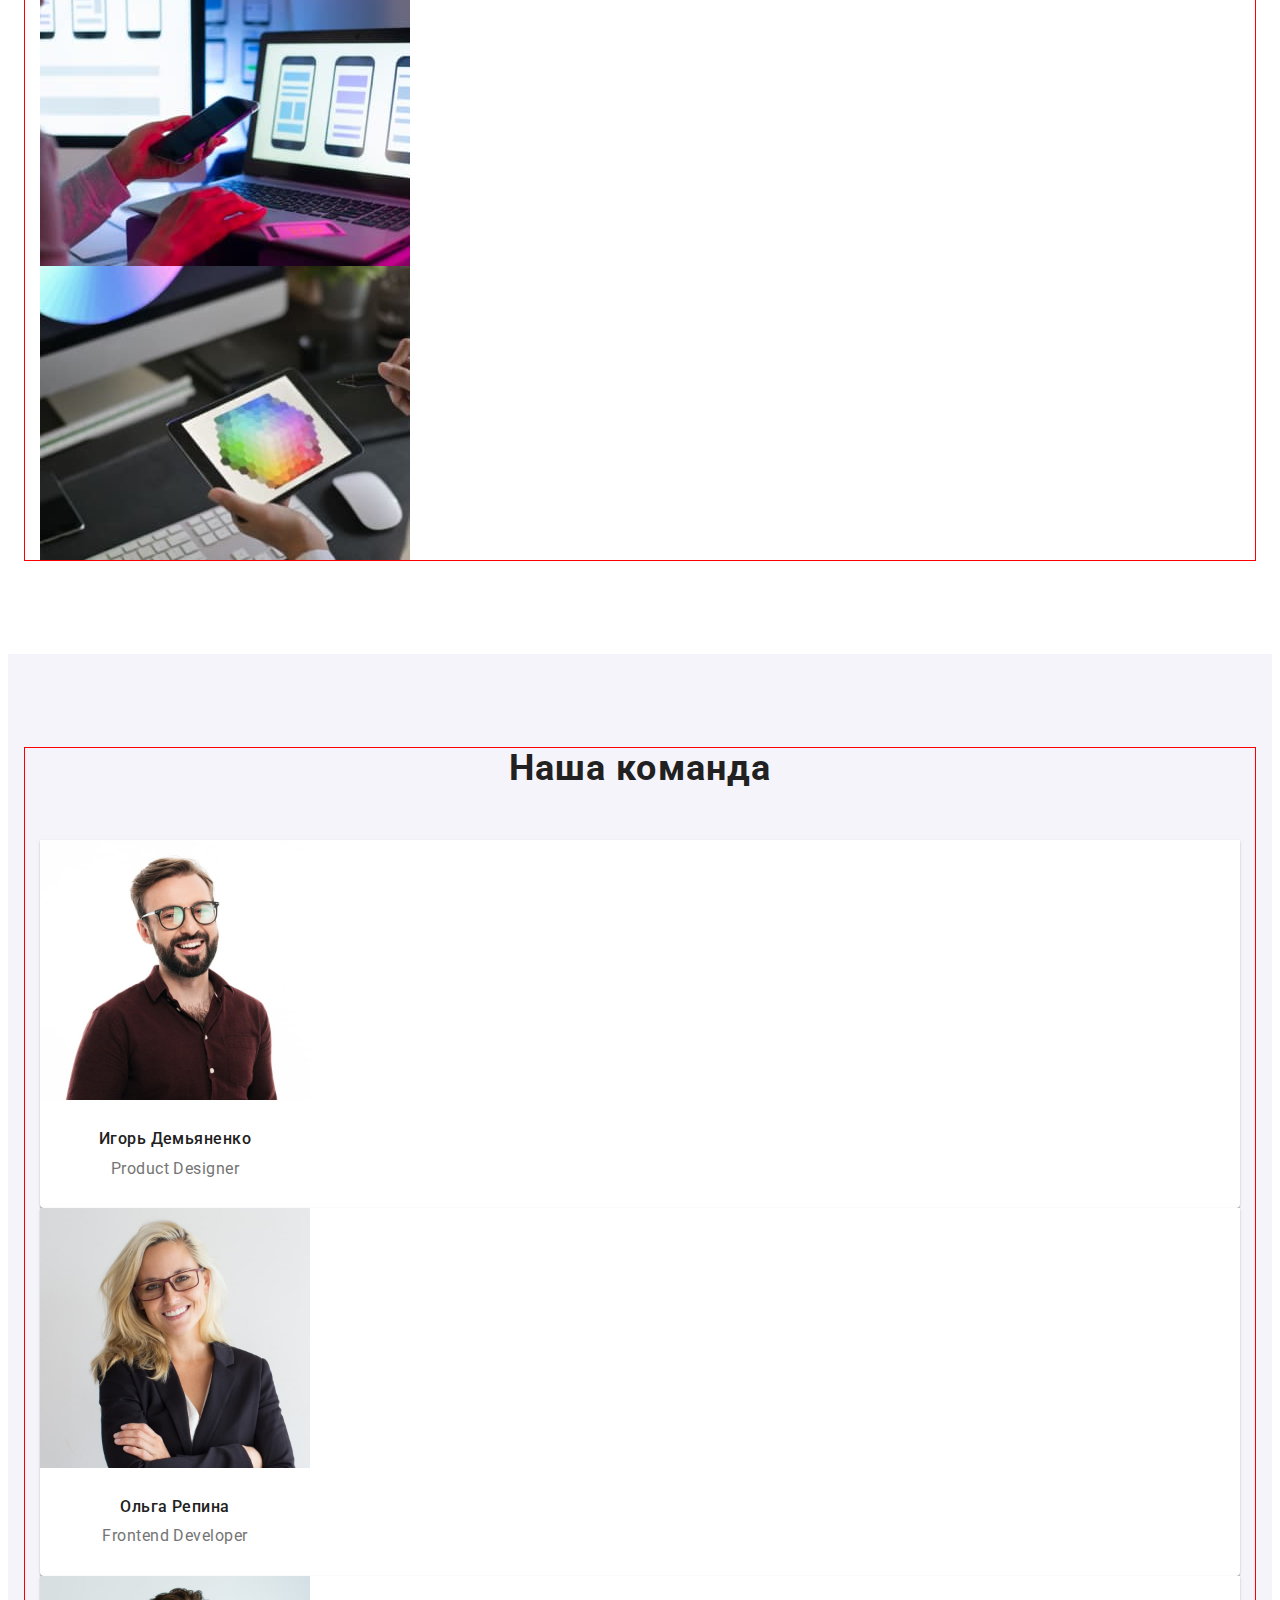
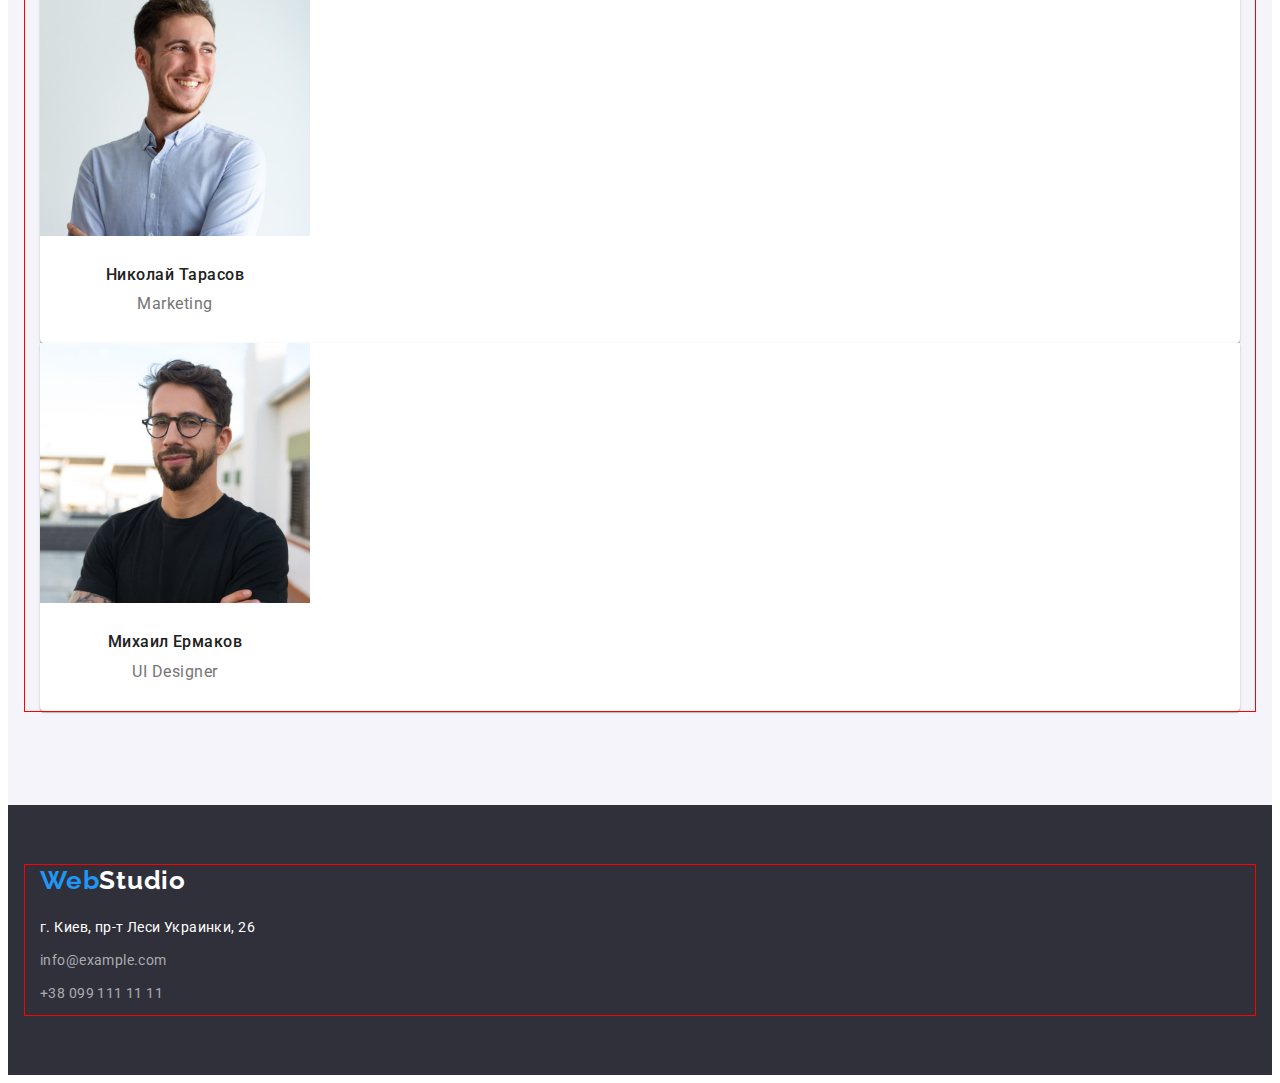
==== commit a4fe4ae9: "добавляет флекс в хедер" ====
--- a/index.html
+++ b/index.html
@@ -16,23 +16,23 @@
 </head>
 <body>
    <header class="header">
-       <div class="container">
+       <div class="container flex">
 
        <nav>
         <a href="/" class="logo"><span class="span-logo">Web</span>Studio</a>
         
         <ul class="site-nav list">
-            <li><a href="./index.html" class="link current">Студия</a></li>
-            <li><a href="./portfolio.html" class="link">Портфолио</a></li>
-            <li><a href="" class="link">Контакты</a></li>
+            <li class="item"><a href="./index.html" class="link current">Студия</a></li>
+            <li class="item"><a href="./portfolio.html" class="link">Портфолио</a></li>
+            <li class="item"><a href="" class="link">Контакты</a></li>
         </ul>
        </nav>
 
+       <ul class="site-contact list">
+           <li class="item"><a href="mailto:info@devstudio.com" class="link">info@devstudio.com</a></li>
+           <li class="item"><a href="tel:+380961111111" class="link">+38 096 111 11 11</a></li>
+       </ul>
     
-       <ul class="site-contact list">
-           <li><a href="mailto:info@devstudio.com" class="link">info@devstudio.com</a></li>
-           <li><a href="tel:+380961111111" class="link">+38 096 111 11 11</a></li>
-       </ul>
        
        </div>
    </header>
@@ -140,7 +140,6 @@
                <h3 class="title">Михаил Ермаков</h3>
                <p class="text">UI Designer</p>
             </div>
-            
            </li>
 
          </ul>
--- a/css/styles.css
+++ b/css/styles.css
@@ -55,8 +55,6 @@
 }
 
 
-/* ---------------------header--------------------- */
-
 .container {
     width: 1200px;
     padding-left: 15px;
@@ -66,6 +64,8 @@
 
 }
 
+
+/* ---------------------header--------------------- */
 
 
 .header {
@@ -91,7 +91,25 @@
  }
  /* -------------------nav-------------------- */
 
+ .flex {
+     display: flex;
+ }
+ 
+ .site-nav {
+     display: flex;
+ }
+  
+
+ .site-nav .item:not(:last-child) {
+     margin-right: 50px;
+ }
+
+
  .site-nav .link {
+     display: block;
+     padding-top: 32px;
+     padding-bottom: 32px;
+
      color: var(--title-text-color);
      font-family: 'Roboto', sans-serif;
      font-weight: 500;
@@ -101,6 +119,14 @@
  }
  .site-nav .link.current {
      color: var(--accent-color);
+ }
+
+ .site-contact {
+     display: flex;
+ }
+
+ .site-contact .item + .item {
+     margin-left: 50px;
  }
 
  .site-contact .link {
@@ -330,14 +356,30 @@
     color: var(--primary-white-color);
     background-color: var(--accent-color);
 }
+
+.works-list {
+    display: flex;
+    flex-wrap: wrap;
+    margin-left: -30px;
+    margin-top: -30px;
+
+
+}
+
+.works-list .works-item {
+    flex-basis: calc(100%/3 - 20px);
+    margin-left: 30px;
+    margin-top: 30px;
+}
+
+.works-item .title {
+    margin-bottom: 4px;
+}
+
+
 .works-card {
-padding: 20px 0;
-width: 370px;
+padding: 20px 24px;
 border: 1px solid #EEEEEE;
-}
-
-.works-item .title {
-margin-bottom: 4px;
 }
 
 
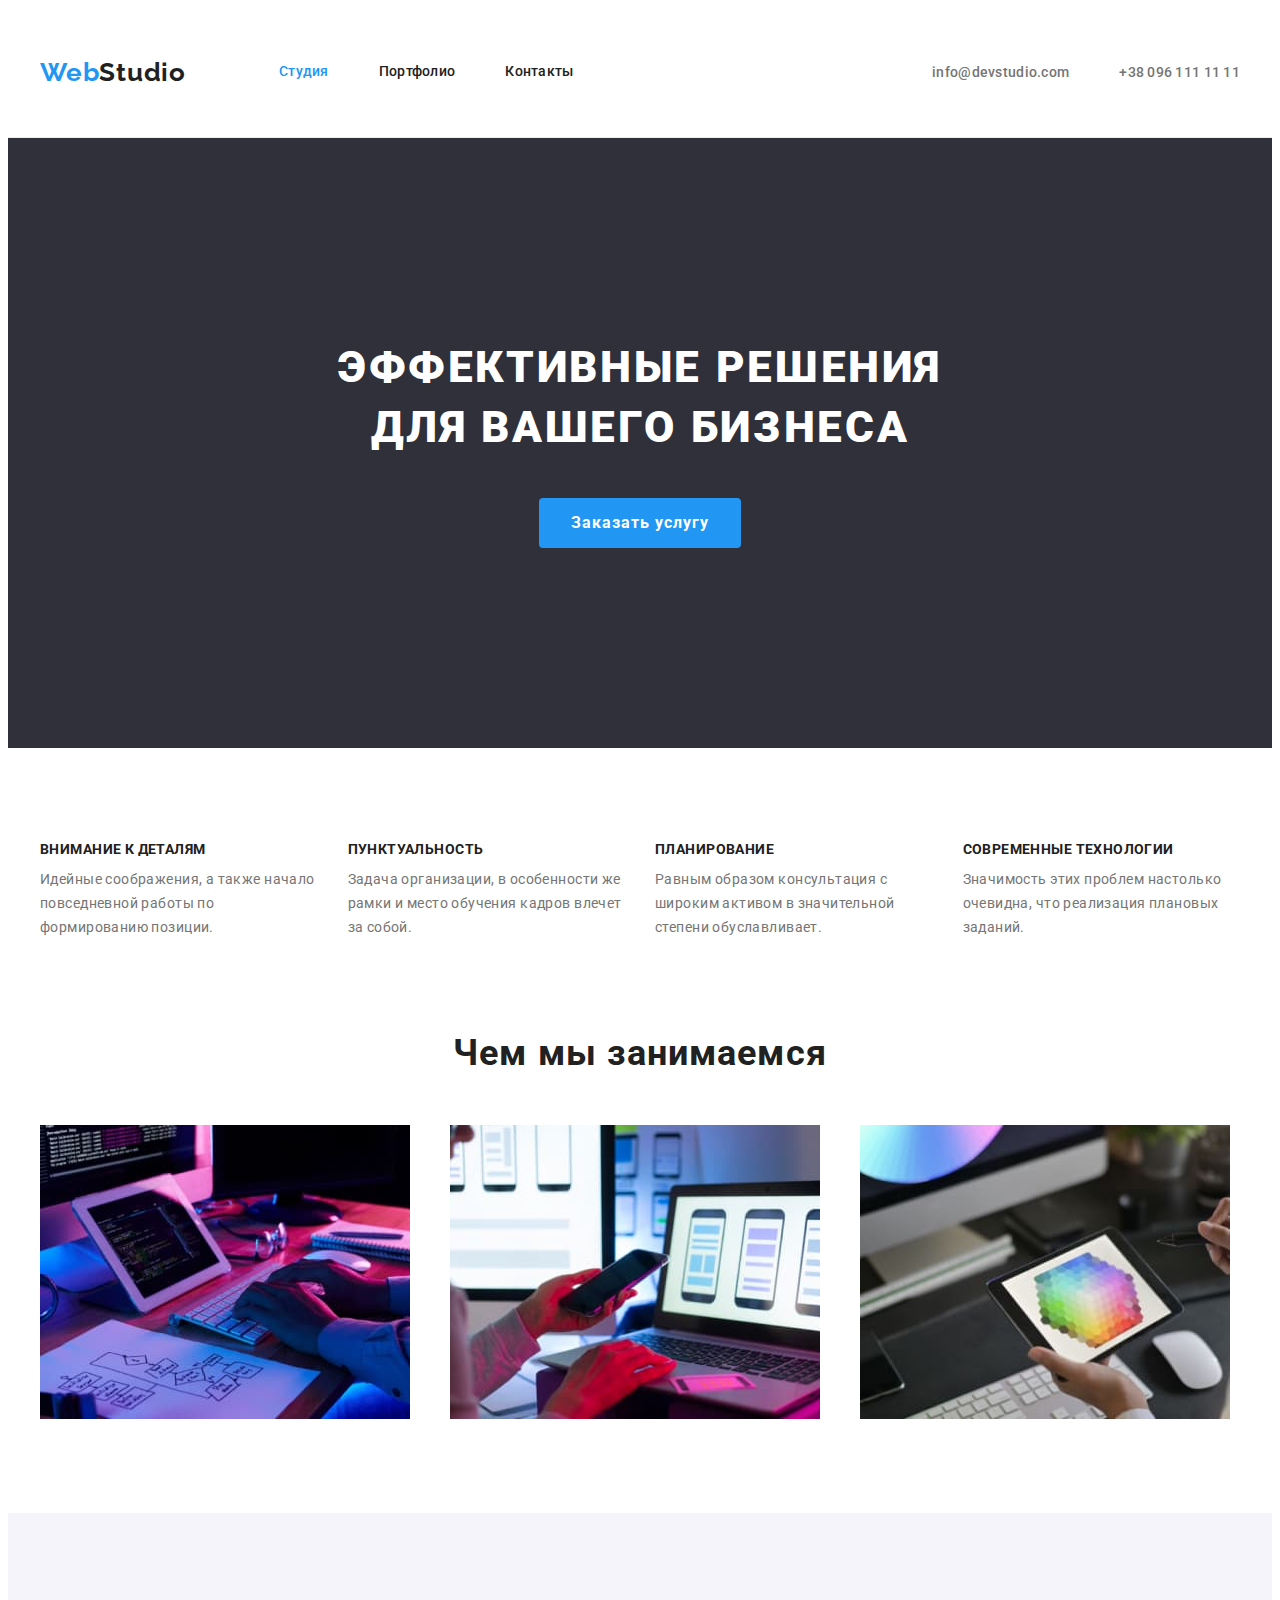
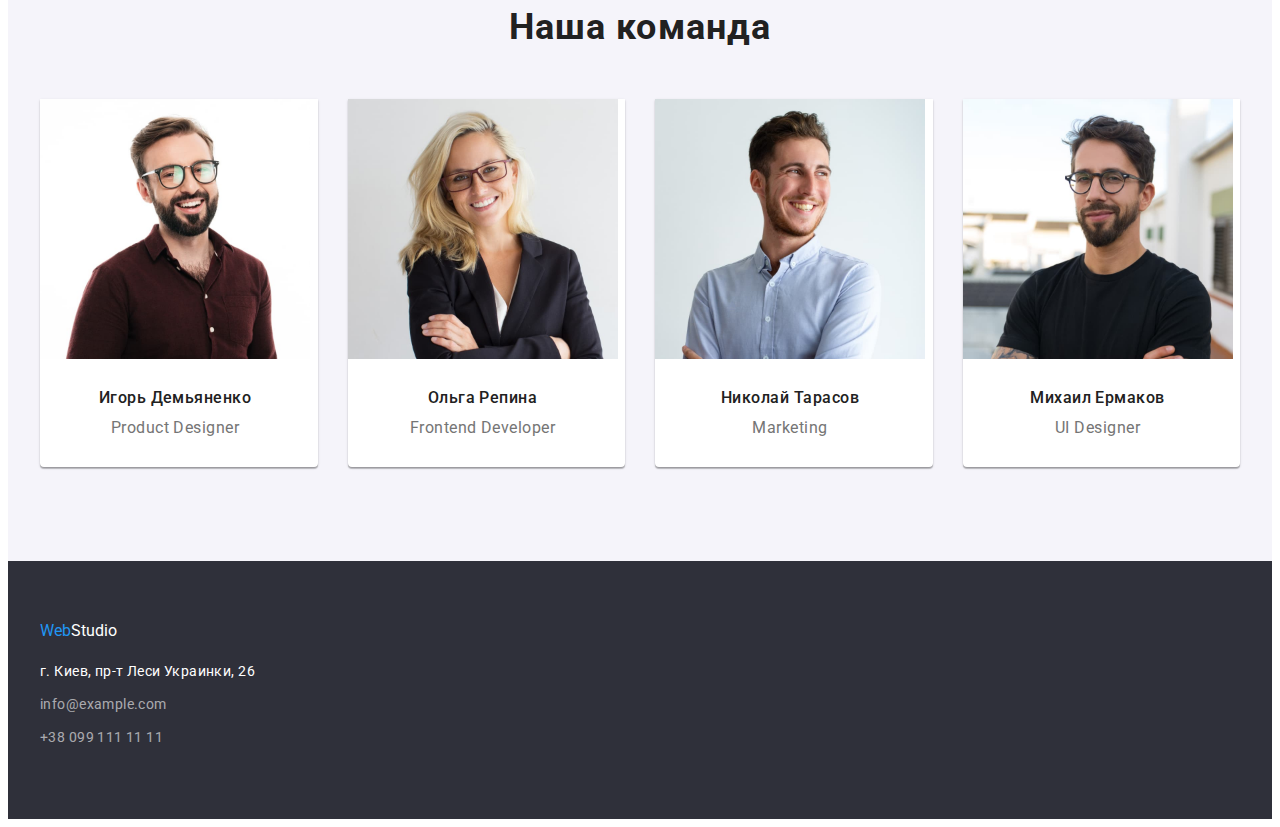
==== commit a3e4d61f: "добавляет флекс боксы" ====
--- a/index.html
+++ b/index.html
@@ -16,9 +16,10 @@
 </head>
 <body>
    <header class="header">
+
        <div class="container flex">
 
-       <nav>
+       <nav class="main-nav">
         <a href="/" class="logo"><span class="span-logo">Web</span>Studio</a>
         
         <ul class="site-nav list">
@@ -49,26 +50,26 @@
         
     </section>
 
-
+   <!-- features  -->
    <section class="section  no-padding">
 
     <div class="container">
 
        <h2 class="visually-hidden">Особенности</h2>
         <ul class="feature-list list">
-           <li>
+           <li class="item">
                <h3 class="title">Внимание к деталям</h3>
                <p class="text">Идейные соображения, а также начало повседневной работы по формированию позиции.</p>
            </li>
-           <li>
+           <li class="item">
                <h3 class="title">Пунктуальность</h3>
                <p class="text">Задача организации, в особенности же рамки и место обучения кадров влечет за собой.</p>
            </li>
-           <li>
+           <li class="item">
                <h3 class="title">Планирование</h3>
                <p class="text">Равным образом консультация с широким активом в значительной степени обуславливает.</p>
            </li>
-           <li>
+           <li class="item">
                <h3 class="title">Современные технологии</h3>
                <p class="text">Значимость этих проблем настолько очевидна, что реализация плановых заданий.</p>
            </li>
@@ -84,18 +85,18 @@
     <div class="container">
        <h2 class="section-title">Чем мы занимаемся</h2>
        <ul class="about list">
-           <li>
+           <li class="item">
                <img src="./images/box1.jpg" alt="разработка сайта" width="370" height="294">
            </li>
-           <li>
+           <li class="item">
                <img src="./images/box2.jpg" alt="разработка мобильного приложения" width="370" height="294">
            </li>
-           <li>
+           <li class="item">
                <img src="./images/box3.jpg" alt="цветовая палитра на планшете" width="370" height="294">
            </li>
        </ul>
     </div>
-
+    <!----    team -------->
    </section>
    <section class="section team">
 
@@ -151,7 +152,7 @@
 
    <footer class="footer">
        <div class="container">
-    <a href="/" class="logo"><span class="span-logo">Web</span>Studio</a>
+    <a href="/" class="logo-footer"><span class="span-logo">Web</span>Studio</a>
    
     <address>
         <ul class="footer-list list">
--- a/css/styles.css
+++ b/css/styles.css
@@ -60,7 +60,7 @@
     padding-left: 15px;
     padding-right: 15px;
     margin: 0 auto;
-    outline: 1px solid red;
+    /* outline: 1px solid red; */
 
 }
 
@@ -78,6 +78,7 @@
 }
 
  .logo {
+
         color: var(--title-text-color);
         font-family: 'Raleway', sans-serif;
         font-weight: 700;
@@ -89,14 +90,26 @@
  .span-logo {
     color: var(--accent-color); 
  }
+
+ 
  /* -------------------nav-------------------- */
+
 
  .flex {
      display: flex;
+     align-items: center;
+     
+ }
+ .main-nav {
+     display: flex;
+    align-items: center;
+    
+    
  }
  
  .site-nav {
      display: flex;
+     margin-left: 93px;
  }
   
 
@@ -123,6 +136,7 @@
 
  .site-contact {
      display: flex;
+     margin-left: auto;
  }
 
  .site-contact .item + .item {
@@ -217,8 +231,20 @@
 .no-padding {
     padding-bottom: 0;
 }
-
- .feature-list .title {
+.feature-list {
+    display: flex;
+    margin-left: -30px;
+    margin-top: -30px;
+}
+
+.feature-list .item {
+    flex-basis: calc(100%/4 - 30px);
+    margin-left: 30px;
+    margin-top: 30px;
+    }
+ 
+ 
+.feature-list .title {
     margin-bottom: 10px;
 
     color: var(--title-text-color);
@@ -235,6 +261,20 @@
 }
 
      /*-----------------     section -----------------    */
+      /* ---------about--------- */
+.about {
+    display: flex;
+    margin-left: -30px;
+    margin-top: -30px;
+}
+
+.about .item {
+   flex-basis: calc(100%/3 - 30px);
+    margin-left: 30px;
+    margin-top: 30px;
+}
+
+
 
 .section-title {
     margin-bottom: 50px;
@@ -245,6 +285,9 @@
     text-align: center;
     letter-spacing: 0.03em;
 }
+
+
+/* --------------team---------------- */
 .team {
     background-color: var(--general-background-color);
 }
@@ -263,8 +306,20 @@
 
 .team-item .title {
 margin-bottom: 10px;
-
-}
+}
+ .team-list {
+     display: flex;
+    margin-left: -30px;
+    margin-top: -30px;
+ }
+
+ .team-list .team-item {
+     flex-basis: calc(100%/4 - 30px);
+     margin-left: 30px;
+     margin-top: 30px;
+ }
+
+
 
 
 .team-list .title {
@@ -286,12 +341,14 @@
     padding-top: 60px;
     padding-bottom: 60px;
 }
-.logo {
-display: inline-block;
-margin-bottom: 20px;
-
-}
-.footer .logo {
+
+.logo-footer {
+    display: inline-block;
+    margin-bottom: 20px;
+    text-decoration: none;
+}
+
+.footer .logo-footer {
     color: var(--primary-white-color);
 }
 .link-address {
@@ -327,9 +384,14 @@
     color: var(--accent-color);
 }
 /* --------------------portfolio----------------- */
-/* ---------------------works------------------- */
+/* ---------------------filter------------------- */
 .filter {
-margin-bottom: 50px;
+    display: flex;
+    justify-content: center;
+    margin-bottom: 50px;
+}
+.filter .item:not(:last-child) {
+    margin-right: 8px;
 }
 
 
@@ -356,6 +418,7 @@
     color: var(--primary-white-color);
     background-color: var(--accent-color);
 }
+/* --------------works----------------- */
 
 .works-list {
     display: flex;
@@ -367,7 +430,7 @@
 }
 
 .works-list .works-item {
-    flex-basis: calc(100%/3 - 20px);
+    flex-basis: calc(100%/3 - 30px);
     margin-left: 30px;
     margin-top: 30px;
 }
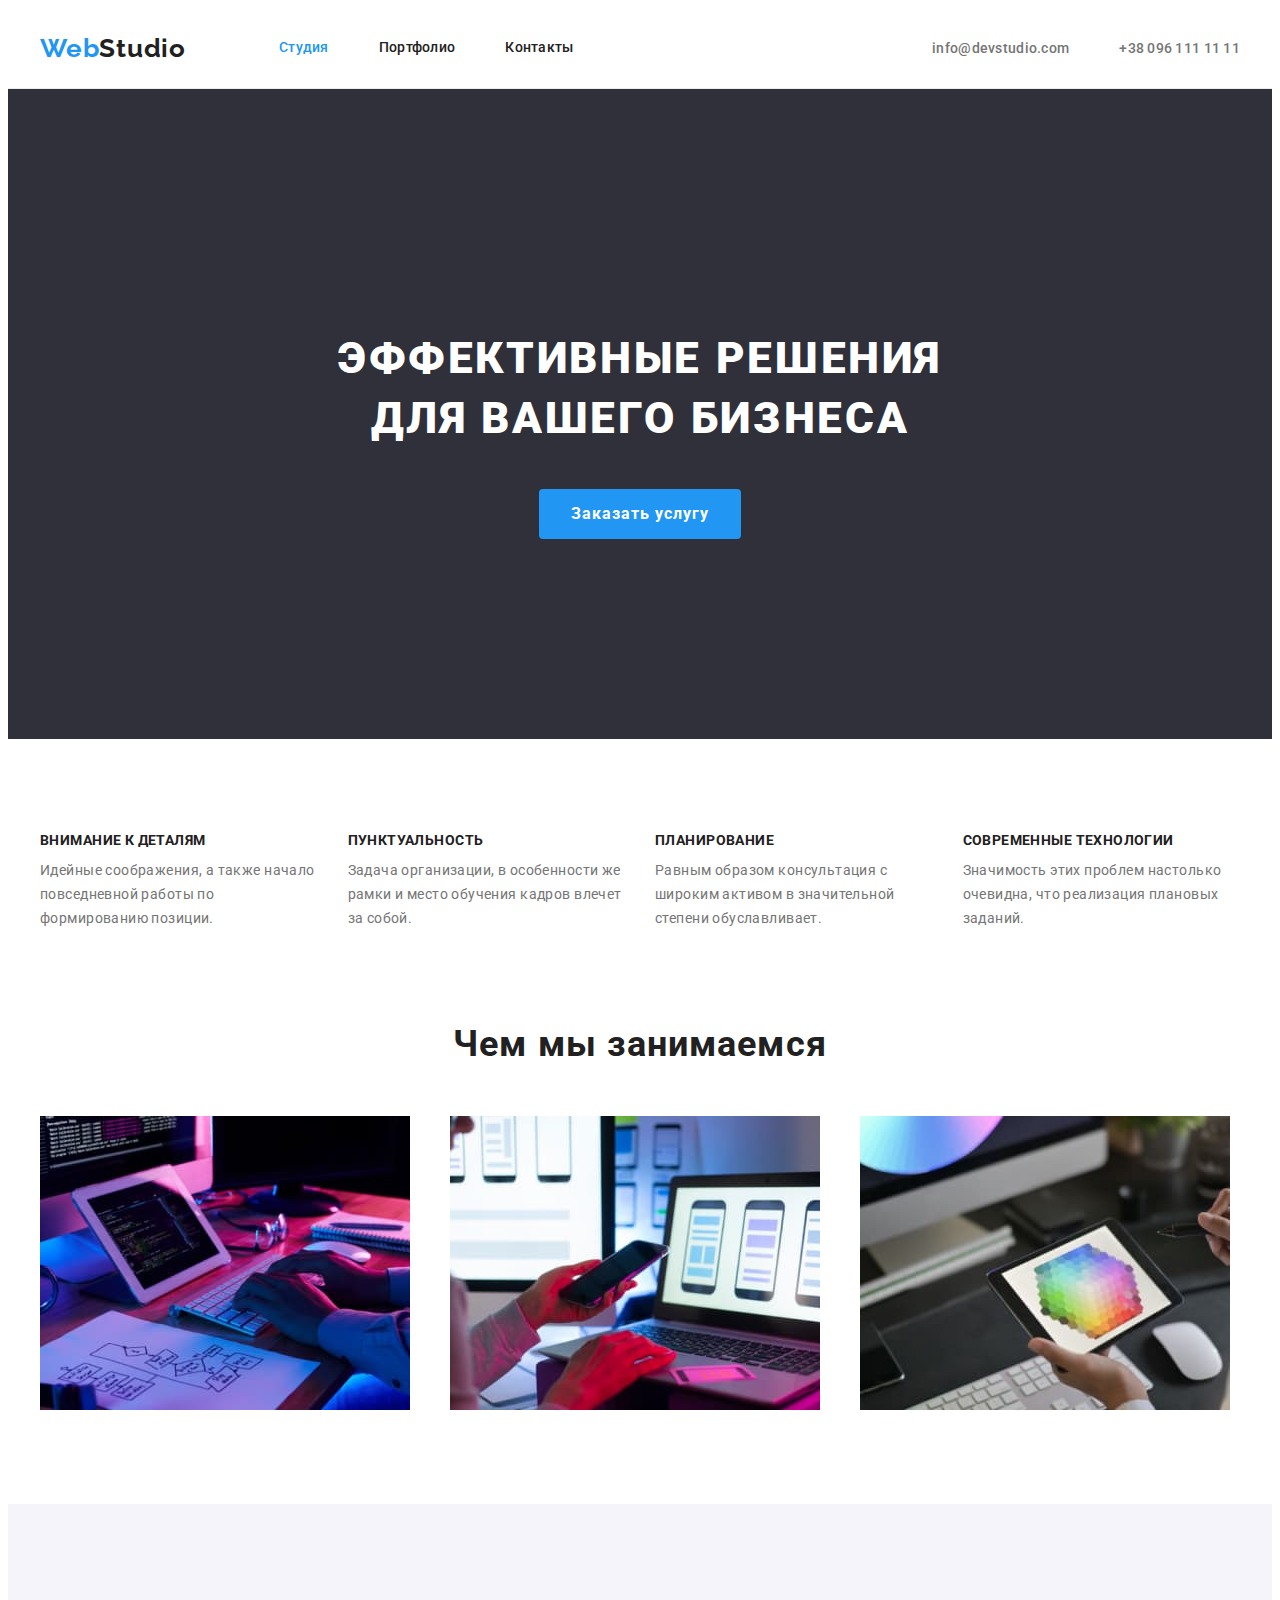
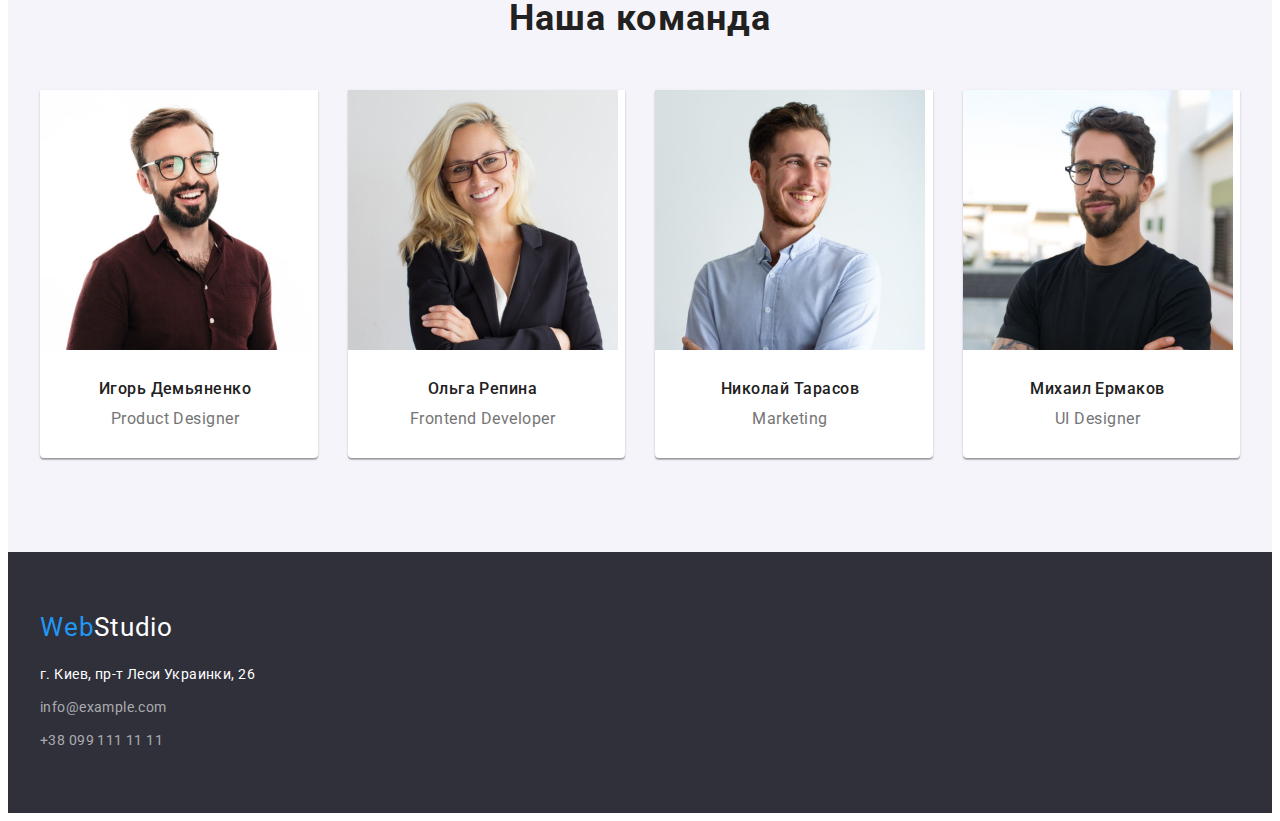
==== commit 2e28a469: "добавляет правки" ====
--- a/index.html
+++ b/index.html
@@ -51,7 +51,7 @@
     </section>
 
    <!-- features  -->
-   <section class="section  no-padding">
+   <section class="section">
 
     <div class="container">
 
@@ -80,7 +80,7 @@
    </section>
 
 
-   <section class="section">
+   <section class="section no-padding">
 
     <div class="container">
        <h2 class="section-title">Чем мы занимаемся</h2>
@@ -158,7 +158,7 @@
         <ul class="footer-list list">
             <li><a href="https://www.google.com/maps/place/Lesi+Ukrainky+Blvd,+26,+Kyiv,+Ukraine,+02000/@50.4265807,30.5361971" class="link-address">г. Киев, пр-т Леси Украинки, 26</a></li>
             <li><a href="mailto:info@example.com" class="link">info@example.com</a></li>
-            <li><a href="tel:+380991111111" class="link">+38 099 111 11 11</a></li>
+            <li><a href="tel:+380991111111" class="link no-margin">+38 099 111 11 11</a></li>
         </ul>
        
     </address>
--- a/css/styles.css
+++ b/css/styles.css
@@ -51,7 +51,7 @@
     display: block;
     max-width: 100%;
     height: auto;
-    border-radius: 0px;
+    /* border-radius: 0px; */
 }
 
 
@@ -70,11 +70,7 @@
 
 .header {
     background-color: var(--primary-white-color);
-    border-bottom-width: 1px;
-    border-bottom-style: solid;
-    border-bottom-color: #ECECEC;
-    padding-top: 24px;
-    padding-bottom: 25px;
+    border-bottom:1px solid #ECECEC;
 }
 
  .logo {
@@ -99,6 +95,7 @@
      display: flex;
      align-items: center;
      
+     
  }
  .main-nav {
      display: flex;
@@ -181,6 +178,7 @@
 
 
 .hero-title {
+    margin: 40px auto 0 auto;
     margin-bottom: 40px;
     margin-left: auto;
     margin-right: auto;
@@ -214,7 +212,7 @@
     line-height: 1.88;
     letter-spacing: 0.06em;
     border: none;
-    text-align: center;
+   
 }
 .hero-btn:hover,
 .hero-btn:focus {
@@ -228,9 +226,7 @@
     padding-top: 94px;
     padding-bottom: 94px;
 } 
-.no-padding {
-    padding-bottom: 0;
-}
+
 .feature-list {
     display: flex;
     margin-left: -30px;
@@ -262,7 +258,12 @@
 
      /*-----------------     section -----------------    */
       /* ---------about--------- */
-.about {
+
+        .no-padding {
+        padding-top: 0;
+    } 
+
+      .about {
     display: flex;
     margin-left: -30px;
     margin-top: -30px;
@@ -345,15 +346,34 @@
 .logo-footer {
     display: inline-block;
     margin-bottom: 20px;
+    font-size: 26px;
+    line-height: 1.19;
+    letter-spacing: 0.03em;
     text-decoration: none;
 }
 
 .footer .logo-footer {
     color: var(--primary-white-color);
 }
+
+.footer-list .link {
+    display: inline-block;
+    margin-bottom: 9px;
+
+    color: rgba(255, 255, 255, 0.6);
+    font-family: 'Roboto';
+    font-style: normal;
+    font-weight: 400;
+    font-size: 14px;
+    line-height: 1.71;
+    letter-spacing: 0.03em;
+    text-decoration: none;
+}
+
 .link-address {
     display: inline-block;
-    margin-bottom: 9px;
+    margin-bottom: 9px;  
+
     color: var(--primary-white-color);
     font-family: 'Roboto';
     font-style: normal;
@@ -361,20 +381,14 @@
     font-size: 14px;
     line-height: 1.71;
     letter-spacing: 0.03em;
-    text-decoration: none;
-}
-.footer-list .link {
-    display: inline-block;
-    margin-bottom: 9px;
-    color: rgba(255, 255, 255, 0.6);
-    font-family: 'Roboto';
-    font-style: normal;
-    font-weight: 400;
-    font-size: 14px;
-    line-height: 1.71;
-    letter-spacing: 0.03em;
-    text-decoration: none;
-}
+    text-decoration: none; 
+}
+
+.no-margin.link {
+    margin-bottom: 0;
+}
+ 
+
 .link-address:hover,
 .link-address:focus {
     color: var(--accent-color);
